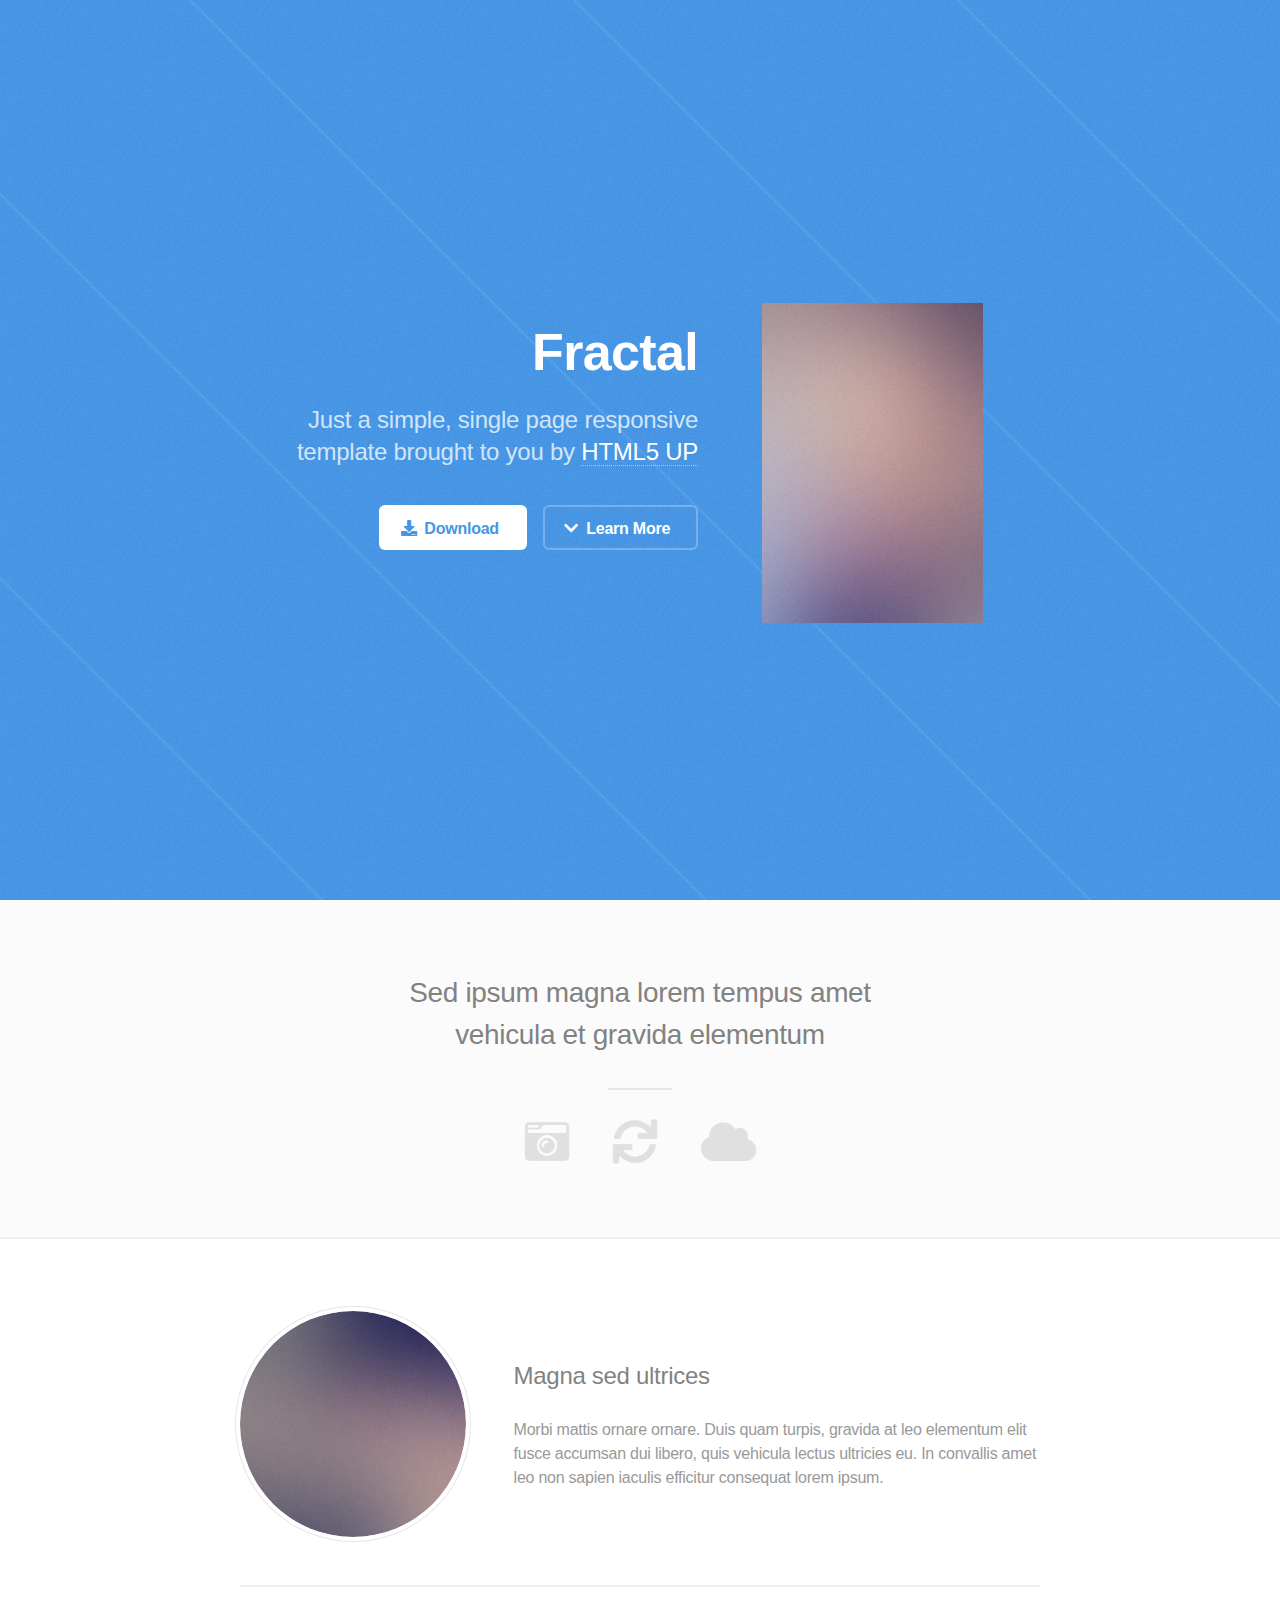
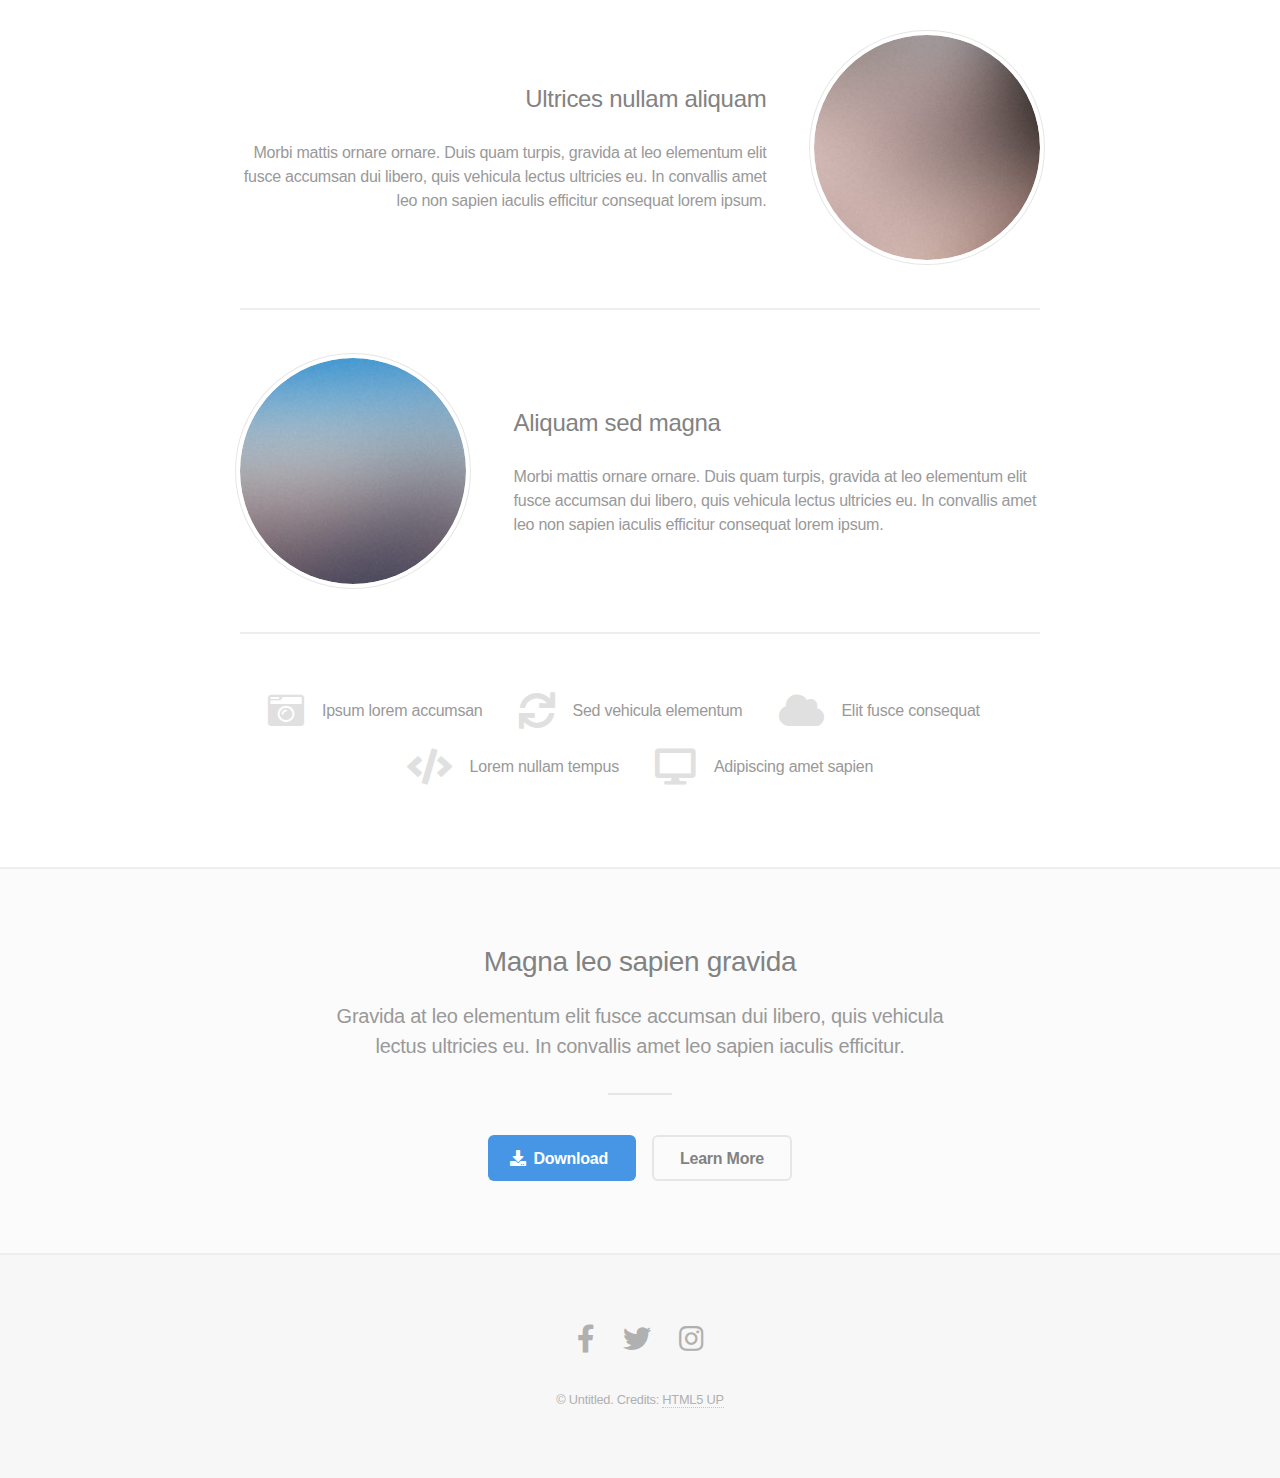
==== html5up-fractal/index.html @ bfda2965 "Add files via upload" ====
<!DOCTYPE HTML>
<!--
	Fractal by HTML5 UP
	html5up.net | @ajlkn
	Free for personal and commercial use under the CCA 3.0 license (html5up.net/license)
-->
<html>
	<head>
		<title>Elias Eichen</title>
		<meta charset="utf-8" />
		<meta name="viewport" content="width=device-width, initial-scale=1, user-scalable=no" />
		<link rel="stylesheet" href="assets/css/main.css" />
		<noscript><link rel="stylesheet" href="assets/css/noscript.css" /></noscript>
	</head>
	<body class="is-preload">

		<!-- Header -->
			<header id="header">
				<div class="content">
					<h1><a href="#">Fractal</a></h1>
					<p>Just a simple, single page responsive<br />
					template brought to you by <a href="http://html5up.net">HTML5 UP</a></p>
					<ul class="actions">
						<li><a href="#" class="button primary icon solid fa-download">Download</a></li>
						<li><a href="#one" class="button icon solid fa-chevron-down scrolly">Learn More</a></li>
					</ul>
				</div>
				<div class=""><div class="inner"><img src="images/screen.jpg" alt="My image here" /></div></div>
			</header>

		<!-- One -->
			<section id="one" class="wrapper style2 special">
				<header class="major">
					<h2>Sed ipsum magna lorem tempus amet<br />
					vehicula et gravida elementum</h2>
				</header>
				<ul class="icons major">
					<li><span class="icon solid fa-camera-retro"><span class="label">Shoot</span></span></li>
					<li><span class="icon solid fa-sync"><span class="label">Process</span></span></li>
					<li><span class="icon solid fa-cloud"><span class="label">Upload</span></span></li>
				</ul>
			</section>

		<!-- Two -->
			<section id="two" class="wrapper">
				<div class="inner alt">
					<section class="spotlight">
						<div class="image"><img src="images/pic01.jpg" alt="" /></div>
						<div class="content">
							<h3>Magna sed ultrices</h3>
							<p>Morbi mattis ornare ornare. Duis quam turpis, gravida at leo elementum elit fusce accumsan dui libero, quis vehicula lectus ultricies eu. In convallis amet leo non sapien iaculis efficitur consequat lorem ipsum.</p>
						</div>
					</section>
					<section class="spotlight">
						<div class="image"><img src="images/pic02.jpg" alt="" /></div>
						<div class="content">
							<h3>Ultrices nullam aliquam</h3>
							<p>Morbi mattis ornare ornare. Duis quam turpis, gravida at leo elementum elit fusce accumsan dui libero, quis vehicula lectus ultricies eu. In convallis amet leo non sapien iaculis efficitur consequat lorem ipsum.</p>
						</div>
					</section>
					<section class="spotlight">
						<div class="image"><img src="images/pic03.jpg" alt="" /></div>
						<div class="content">
							<h3>Aliquam sed magna</h3>
							<p>Morbi mattis ornare ornare. Duis quam turpis, gravida at leo elementum elit fusce accumsan dui libero, quis vehicula lectus ultricies eu. In convallis amet leo non sapien iaculis efficitur consequat lorem ipsum.</p>
						</div>
					</section>
					<section class="special">
						<ul class="icons labeled">
							<li><span class="icon solid fa-camera-retro"><span class="label">Ipsum lorem accumsan</span></span></li>
							<li><span class="icon solid fa-sync"><span class="label">Sed vehicula elementum</span></span></li>
							<li><span class="icon solid fa-cloud"><span class="label">Elit fusce consequat</span></span></li>
							<li><span class="icon solid fa-code"><span class="label">Lorem nullam tempus</span></span></li>
							<li><span class="icon solid fa-desktop"><span class="label">Adipiscing amet sapien</span></span></li>
						</ul>
					</section>
				</div>
			</section>

		<!-- Three -->
			<section id="three" class="wrapper style2 special">
				<header class="major">
					<h2>Magna leo sapien gravida</h2>
					<p>Gravida at leo elementum elit fusce accumsan dui libero, quis vehicula<br />
					lectus ultricies eu. In convallis amet leo sapien iaculis efficitur.</p>
				</header>
				<ul class="actions special">
					<li><a href="#" class="button primary icon solid fa-download">Download</a></li>
					<li><a href="#" class="button">Learn More</a></li>
				</ul>
			</section>

		<!-- Four -->
		<!--
			<section id="four" class="wrapper">
				<div class="inner">

					<header class="major">
						<h2>Elements</h2>
					</header>

					<section>
						<h4>Text</h4>
						<p>This is <b>bold</b> and this is <strong>strong</strong>. This is <i>italic</i> and this is <em>emphasized</em>.
						This is <sup>superscript</sup> text and this is <sub>subscript</sub> text.
						This is <u>underlined</u> and this is code: <code>for (;;) { ... }</code>. Finally, <a href="#">this is a link</a>.</p>
						<hr />
						<header>
							<h4>Heading with a Subtitle</h4>
							<p>Lorem ipsum dolor sit amet nullam id egestas urna aliquam</p>
						</header>
						<p>Nunc lacinia ante nunc ac lobortis. Interdum adipiscing gravida odio porttitor sem non mi integer non faucibus ornare mi ut ante amet placerat aliquet. Volutpat eu sed ante lacinia sapien lorem accumsan varius montes viverra nibh in adipiscing blandit tempus accumsan.</p>
						<header>
							<h5>Heading with a Subtitle</h5>
							<p>Lorem ipsum dolor sit amet nullam id egestas urna aliquam</p>
						</header>
						<p>Nunc lacinia ante nunc ac lobortis. Interdum adipiscing gravida odio porttitor sem non mi integer non faucibus ornare mi ut ante amet placerat aliquet. Volutpat eu sed ante lacinia sapien lorem accumsan varius montes viverra nibh in adipiscing blandit tempus accumsan.</p>
						<hr />
						<h2>Heading Level 2</h2>
						<h3>Heading Level 3</h3>
						<h4>Heading Level 4</h4>
						<h5>Heading Level 5</h5>
						<h6>Heading Level 6</h6>
						<hr />
						<h5>Blockquote</h5>
						<blockquote>Fringilla nisl. Donec accumsan interdum nisi, quis tincidunt felis sagittis eget tempus euismod. Vestibulum ante ipsum primis in faucibus vestibulum. Blandit adipiscing eu felis iaculis volutpat ac adipiscing accumsan faucibus. Vestibulum ante ipsum primis in faucibus lorem ipsum dolor sit amet nullam adipiscing eu felis.</blockquote>
						<h5>Preformatted</h5>
						<pre><code>i = 0;

while (!deck.isInOrder()) {
  print 'Iteration ' + i;
  deck.shuffle();
  i++;
}

print 'It took ' + i + ' iterations to sort the deck.';</code></pre>
					</section>

					<section>
						<h4>Lists</h4>
						<div class="row">
							<div class="col-6 col-12-medium">
								<h5>Unordered</h5>
								<ul>
									<li>Dolor pulvinar etiam.</li>
									<li>Sagittis adipiscing.</li>
									<li>Felis enim feugiat.</li>
								</ul>
								<h5>Alternate</h5>
								<ul class="alt">
									<li>Dolor pulvinar etiam.</li>
									<li>Sagittis adipiscing.</li>
									<li>Felis enim feugiat.</li>
								</ul>
							</div>
							<div class="col-6 col-12-medium">
								<h5>Ordered</h5>
								<ol>
									<li>Dolor pulvinar etiam.</li>
									<li>Etiam vel felis viverra.</li>
									<li>Felis enim feugiat.</li>
									<li>Dolor pulvinar etiam.</li>
									<li>Etiam vel felis lorem.</li>
									<li>Felis enim et feugiat.</li>
								</ol>
								<h5>Icons</h5>
								<ul class="icons">
									<li><a href="#" class="icon brands fa-twitter"><span class="label">Twitter</span></a></li>
									<li><a href="#" class="icon brands fa-facebook-f"><span class="label">Facebook</span></a></li>
									<li><a href="#" class="icon brands fa-instagram"><span class="label">Instagram</span></a></li>
									<li><a href="#" class="icon brands fa-github"><span class="label">Github</span></a></li>
								</ul>
							</div>
						</div>
						<h5>Actions</h5>
						<div class="row">
							<div class="col-6 col-12-medium">
								<ul class="actions">
									<li><a href="#" class="button primary">Default</a></li>
									<li><a href="#" class="button">Default</a></li>
								</ul>
								<ul class="actions small">
									<li><a href="#" class="button primary small">Small</a></li>
									<li><a href="#" class="button small">Small</a></li>
								</ul>
								<ul class="actions stacked">
									<li><a href="#" class="button primary">Default</a></li>
									<li><a href="#" class="button">Default</a></li>
								</ul>
								<ul class="actions stacked">
									<li><a href="#" class="button primary small">Small</a></li>
									<li><a href="#" class="button small">Small</a></li>
								</ul>
							</div>
							<div class="col-6 col-12-medium">
								<ul class="actions stacked">
									<li><a href="#" class="button primary fit">Default</a></li>
									<li><a href="#" class="button fit">Default</a></li>
								</ul>
								<ul class="actions stacked">
									<li><a href="#" class="button primary small fit">Small</a></li>
									<li><a href="#" class="button small fit">Small</a></li>
								</ul>
							</div>
						</div>
					</section>

					<section>
						<h4>Table</h4>
						<h5>Default</h5>
						<div class="table-wrapper">
							<table>
								<thead>
									<tr>
										<th>Name</th>
										<th>Description</th>
										<th>Price</th>
									</tr>
								</thead>
								<tbody>
									<tr>
										<td>Item One</td>
										<td>Ante turpis integer aliquet porttitor.</td>
										<td>29.99</td>
									</tr>
									<tr>
										<td>Item Two</td>
										<td>Vis ac commodo adipiscing arcu aliquet.</td>
										<td>19.99</td>
									</tr>
									<tr>
										<td>Item Three</td>
										<td> Morbi faucibus arcu accumsan lorem.</td>
										<td>29.99</td>
									</tr>
									<tr>
										<td>Item Four</td>
										<td>Vitae integer tempus condimentum.</td>
										<td>19.99</td>
									</tr>
									<tr>
										<td>Item Five</td>
										<td>Ante turpis integer aliquet porttitor.</td>
										<td>29.99</td>
									</tr>
								</tbody>
								<tfoot>
									<tr>
										<td colspan="2"></td>
										<td>100.00</td>
									</tr>
								</tfoot>
							</table>
						</div>

						<h5>Alternate</h5>
						<div class="table-wrapper">
							<table class="alt">
								<thead>
									<tr>
										<th>Name</th>
										<th>Description</th>
										<th>Price</th>
									</tr>
								</thead>
								<tbody>
									<tr>
										<td>Item One</td>
										<td>Ante turpis integer aliquet porttitor.</td>
										<td>29.99</td>
									</tr>
									<tr>
										<td>Item Two</td>
										<td>Vis ac commodo adipiscing arcu aliquet.</td>
										<td>19.99</td>
									</tr>
									<tr>
										<td>Item Three</td>
										<td> Morbi faucibus arcu accumsan lorem.</td>
										<td>29.99</td>
									</tr>
									<tr>
										<td>Item Four</td>
										<td>Vitae integer tempus condimentum.</td>
										<td>19.99</td>
									</tr>
									<tr>
										<td>Item Five</td>
										<td>Ante turpis integer aliquet porttitor.</td>
										<td>29.99</td>
									</tr>
								</tbody>
								<tfoot>
									<tr>
										<td colspan="2"></td>
										<td>100.00</td>
									</tr>
								</tfoot>
							</table>
						</div>
					</section>

					<section>
						<h4>Buttons</h4>
						<ul class="actions">
							<li><a href="#" class="button primary">Primary</a></li>
							<li><a href="#" class="button">Default</a></li>
						</ul>
						<ul class="actions">
							<li><a href="#" class="button large">Large</a></li>
							<li><a href="#" class="button">Default</a></li>
							<li><a href="#" class="button small">Small</a></li>
						</ul>
						<ul class="actions fit">
							<li><a href="#" class="button fit">Fit</a></li>
							<li><a href="#" class="button primary fit">Fit</a></li>
							<li><a href="#" class="button fit">Fit</a></li>
						</ul>
						<ul class="actions fit small">
							<li><a href="#" class="button primary fit small">Fit + Small</a></li>
							<li><a href="#" class="button fit small">Fit + Small</a></li>
							<li><a href="#" class="button primary fit small">Fit + Small</a></li>
						</ul>
						<ul class="actions">
							<li><a href="#" class="button primary icon solid fa-download">Icon</a></li>
							<li><a href="#" class="button icon solid fa-download">Icon</a></li>
						</ul>
						<ul class="actions">
							<li><span class="button primary disabled">Disabled</span></li>
							<li><span class="button disabled">Disabled</span></li>
						</ul>
					</section>

					<section>
						<h4>Form</h4>
						<form method="post" action="#">
							<div class="row gtr-uniform">
								<div class="col-6 col-12-xsmall">
									<input type="text" name="demo-name" id="demo-name" value="" placeholder="Name" />
								</div>
								<div class="col-6 col-12-xsmall">
									<input type="email" name="demo-email" id="demo-email" value="" placeholder="Email" />
								</div>
								<div class="col-12">
									<select name="demo-category" id="demo-category">
										<option value="">- Category -</option>
										<option value="1">Manufacturing</option>
										<option value="1">Shipping</option>
										<option value="1">Administration</option>
										<option value="1">Human Resources</option>
									</select>
								</div>
								<div class="col-4 col-12-small">
									<input type="radio" id="demo-priority-low" name="demo-priority" checked>
									<label for="demo-priority-low">Low</label>
								</div>
								<div class="col-4 col-12-small">
									<input type="radio" id="demo-priority-normal" name="demo-priority">
									<label for="demo-priority-normal">Normal</label>
								</div>
								<div class="col-4 col-12-small">
									<input type="radio" id="demo-priority-high" name="demo-priority">
									<label for="demo-priority-high">High</label>
								</div>
								<div class="col-6 col-12-small">
									<input type="checkbox" id="demo-copy" name="demo-copy">
									<label for="demo-copy">Email me a copy</label>
								</div>
								<div class="col-6 col-12-small">
									<input type="checkbox" id="demo-human" name="demo-human" checked>
									<label for="demo-human">Not a robot</label>
								</div>
								<div class="col-12">
									<textarea name="demo-message" id="demo-message" placeholder="Enter your message" rows="6"></textarea>
								</div>
								<div class="col-12">
									<ul class="actions">
										<li><input type="submit" value="Send Message" class="primary" /></li>
										<li><input type="reset" value="Reset" /></li>
									</ul>
								</div>
							</div>
						</form>
					</section>

					<section>
						<h4>Image</h4>
						<h5>Fit</h5>
						<div class="box alt">
							<div class="row gtr-uniform">
								<div class="col-12"><span class="image fit"><img src="images/pic04.jpg" alt="" /></span></div>
								<div class="col-4"><span class="image fit"><img src="images/pic01.jpg" alt="" /></span></div>
								<div class="col-4"><span class="image fit"><img src="images/pic02.jpg" alt="" /></span></div>
								<div class="col-4"><span class="image fit"><img src="images/pic03.jpg" alt="" /></span></div>
								<div class="col-4"><span class="image fit"><img src="images/pic02.jpg" alt="" /></span></div>
								<div class="col-4"><span class="image fit"><img src="images/pic03.jpg" alt="" /></span></div>
								<div class="col-4"><span class="image fit"><img src="images/pic01.jpg" alt="" /></span></div>
								<div class="col-4"><span class="image fit"><img src="images/pic03.jpg" alt="" /></span></div>
								<div class="col-4"><span class="image fit"><img src="images/pic01.jpg" alt="" /></span></div>
								<div class="col-4"><span class="image fit"><img src="images/pic02.jpg" alt="" /></span></div>
							</div>
						</div>
						<h5>Left &amp; Right</h5>
						<p><span class="image left"><img src="images/pic05.jpg" alt="" /></span>Fringilla nisl. Donec accumsan interdum nisi, quis tincidunt felis sagittis eget. tempus euismod. Vestibulum ante ipsum primis in faucibus vestibulum. Blandit adipiscing eu felis iaculis volutpat ac adipiscing accumsan eu faucibus. Integer ac pellentesque praesent tincidunt felis sagittis eget. tempus euismod. Vestibulum ante ipsum primis in faucibus vestibulum. Blandit adipiscing eu felis iaculis volutpat ac adipiscing accumsan eu faucibus. Integer ac pellentesque praesent. Donec accumsan interdum nisi, quis tincidunt felis sagittis eget. tempus euismod. Vestibulum ante ipsum primis in faucibus vestibulum. Blandit adipiscing eu felis iaculis volutpat ac adipiscing accumsan eu faucibus. Integer ac pellentesque praesent tincidunt felis sagittis eget. tempus euismod. Vestibulum ante ipsum primis in faucibus vestibulum. Blandit adipiscing eu felis iaculis volutpat ac adipiscing accumsan eu faucibus. Integer ac pellentesque praesent. Blandit adipiscing eu felis iaculis volutpat ac adipiscing accumsan eu faucibus. Integer ac pellentesque praesent tincidunt felis sagittis eget. tempus euismod. Vestibulum ante ipsum primis in faucibus vestibulum. Blandit adipiscing eu felis iaculis volutpat ac adipiscing accumsan eu faucibus. Integer ac pellentesque praesent.</p>
						<p><span class="image right"><img src="images/pic05.jpg" alt="" /></span>Fringilla nisl. Donec accumsan interdum nisi, quis tincidunt felis sagittis eget. tempus euismod. Vestibulum ante ipsum primis in faucibus vestibulum. Blandit adipiscing eu felis iaculis volutpat ac adipiscing accumsan eu faucibus. Integer ac pellentesque praesent tincidunt felis sagittis eget. tempus euismod. Vestibulum ante ipsum primis in faucibus vestibulum. Blandit adipiscing eu felis iaculis volutpat ac adipiscing accumsan eu faucibus. Integer ac pellentesque praesent. Donec accumsan interdum nisi, quis tincidunt felis sagittis eget. tempus euismod. Vestibulum ante ipsum primis in faucibus vestibulum. Blandit adipiscing eu felis iaculis volutpat ac adipiscing accumsan eu faucibus. Integer ac pellentesque praesent tincidunt felis sagittis eget. tempus euismod. Vestibulum ante ipsum primis in faucibus vestibulum. Blandit adipiscing eu felis iaculis volutpat ac adipiscing accumsan eu faucibus. Integer ac pellentesque praesent. Blandit adipiscing eu felis iaculis volutpat ac adipiscing accumsan eu faucibus. Integer ac pellentesque praesent tincidunt felis sagittis eget. tempus euismod. Vestibulum ante ipsum primis in faucibus vestibulum. Blandit adipiscing eu felis iaculis volutpat ac adipiscing accumsan eu faucibus. Integer ac pellentesque praesent.</p>
					</section>

				</div>
			</section>
		-->

		<!-- Footer -->
			<footer id="footer">
				<ul class="icons">
					<li><a href="#" class="icon brands fa-facebook-f"><span class="label">Facebook</span></a></li>
					<li><a href="#" class="icon brands fa-twitter"><span class="label">Twitter</span></a></li>
					<li><a href="#" class="icon brands fa-instagram"><span class="label">Instagram</span></a></li>
				</ul>
				<p class="copyright">&copy; Untitled. Credits: <a href="http://html5up.net">HTML5 UP</a></p>
			</footer>

		<!-- Scripts -->
			<script src="assets/js/jquery.min.js"></script>
			<script src="assets/js/jquery.scrolly.min.js"></script>
			<script src="assets/js/browser.min.js"></script>
			<script src="assets/js/breakpoints.min.js"></script>
			<script src="assets/js/util.js"></script>
			<script src="assets/js/main.js"></script>

	</body>
</html>
---- html5up-fractal/assets/css/main.css ----
@import url(fontawesome-all.min.css);

/*
	Fractal by HTML5 UP
	html5up.net | @ajlkn
	Free for personal and commercial use under the CCA 3.0 license (html5up.net/license)
*/

html, body, div, span, applet, object,
iframe, h1, h2, h3, h4, h5, h6, p, blockquote,
pre, a, abbr, acronym, address, big, cite,
code, del, dfn, em, img, ins, kbd, q, s, samp,
small, strike, strong, sub, sup, tt, var, b,
u, i, center, dl, dt, dd, ol, ul, li, fieldset,
form, label, legend, table, caption, tbody,
tfoot, thead, tr, th, td, article, aside,
canvas, details, embed, figure, figcaption,
footer, header, hgroup, menu, nav, output, ruby,
section, summary, time, mark, audio, video {
	margin: 0;
	padding: 0;
	border: 0;
	font-size: 100%;
	font: inherit;
	vertical-align: baseline;}

article, aside, details, figcaption, figure,
footer, header, hgroup, menu, nav, section {
	display: block;}

body {
	line-height: 1;
}

ol, ul {
	list-style: none;
}

blockquote, q {
	quotes: none;
}

	blockquote:before, blockquote:after, q:before, q:after {
		content: '';
		content: none;
	}

table {
	border-collapse: collapse;
	border-spacing: 0;
}

body {
	-webkit-text-size-adjust: none;
}

mark {
	background-color: transparent;
	color: inherit;
}

input::-moz-focus-inner {
	border: 0;
	padding: 0;
}

input, select, textarea {
	-moz-appearance: none;
	-webkit-appearance: none;
	-ms-appearance: none;
	appearance: none;
}

/* Basic */

	@-ms-viewport {
		width: device-width;
	}

	body {
		-ms-overflow-style: scrollbar;
	}

	@media screen and (max-width: 360px) {

		html, body {
			min-width: 320px;
		}

	}

	html {
		box-sizing: border-box;
	}

	*, *:before, *:after {
		box-sizing: inherit;
	}

	body {
		background: #ffffff;
	}

		body.is-preload *, body.is-preload *:before, body.is-preload *:after {
			-moz-animation: none !important;
			-webkit-animation: none !important;
			-ms-animation: none !important;
			animation: none !important;
			-moz-transition: none !important;
			-webkit-transition: none !important;
			-ms-transition: none !important;
			transition: none !important;
		}

/* Type */

	body {
		color: #999999;
	}

	html, input, select, textarea {
		font-size: 16pt;
	}

		@media screen and (max-width: 1680px) {

			html, input, select, textarea {
				font-size: 13pt;
			}

		}

		@media screen and (max-width: 1280px) {

			html, input, select, textarea {
				font-size: 12pt;
			}

		}

		@media screen and (max-width: 360px) {

			html, input, select, textarea {
				font-size: 11pt;
			}

		}

	body, input, select, textarea {
		font-family: Arial, Helvetica, sans-serif;
		font-weight: normal;
		line-height: 1.5em;
		letter-spacing: -0.015em;
	}

	a {
		-moz-transition: color 0.2s ease-in-out, border-bottom-color 0.2s ease-in-out;
		-webkit-transition: color 0.2s ease-in-out, border-bottom-color 0.2s ease-in-out;
		-ms-transition: color 0.2s ease-in-out, border-bottom-color 0.2s ease-in-out;
		transition: color 0.2s ease-in-out, border-bottom-color 0.2s ease-in-out;
		text-decoration: none;
		border-bottom: dotted 1px;
	}

		a:hover {
			border-bottom-color: transparent !important;
		}

	strong, b {
		font-weight: bold;
	}

	em, i {
		font-style: italic;
	}

	p {
		margin: 0 0 2em 0;
	}

	h1, h2, h3, h4, h5, h6 {
		font-weight: normal;
		line-height: 1em;
		margin: 0 0 1em 0;
		letter-spacing: -0.0125em;
	}

		h1 a, h2 a, h3 a, h4 a, h5 a, h6 a {
			color: inherit;
			text-decoration: none;
			border-bottom: none;
		}

		@media screen and (max-width: 980px) {

			h1 br, h2 br, h3 br, h4 br, h5 br, h6 br {
				display: none;
			}

		}

	h2 {
		font-size: 1.75em;
		line-height: 1.5em;
	}

	h3 {
		font-size: 1.5em;
		line-height: 1.5em;
	}

	h4 {
		font-size: 1.1em;
		line-height: 1.5em;
	}

	h5 {
		font-size: 0.9em;
		line-height: 1.5em;
	}

	h6 {
		font-size: 0.7em;
		line-height: 1.5em;
	}

	@media screen and (max-width: 736px) {

		h2 {
			font-size: 1.25em;
		}

		h3 {
			font-size: 1.2em;
		}

		h4 {
			font-size: 1em;
		}

	}

	sub {
		font-size: 0.8em;
		position: relative;
		top: 0.5em;
	}

	sup {
		font-size: 0.8em;
		position: relative;
		top: -0.5em;
	}

	blockquote {
		border-left-style: solid;
		border-left-width: 4px;
		font-style: italic;
		margin: 0 0 2em 0;
		padding: 0.5em 0 0.5em 2em;
	}

	code {
		border-radius: 6px;
		border-style: solid;
		border-width: 1px;
		font-family: "Courier New", monospace;
		font-size: 0.9em;
		margin: 0 0.25em;
		padding: 0.25em 0.65em;
	}

	pre {
		-webkit-overflow-scrolling: touch;
		font-family: "Courier New", monospace;
		font-size: 0.9em;
		margin: 0 0 2em 0;
	}

		pre code {
			display: block;
			line-height: 1.75em;
			padding: 1em 1.5em;
			overflow-x: auto;
		}

	hr {
		border: 0;
		border-bottom-style: solid;
		border-bottom-width: 1px;
		margin: 2em 0;
	}

		hr.major {
			margin: 3em 0;
		}

	.align-left {
		text-align: left;
	}

	.align-center {
		text-align: center;
	}

	.align-right {
		text-align: right;
	}

	input, select, textarea {
		color: #999999;
	}

	a {
		color: inherit;
		border-bottom-color: #d6d6d6;
	}

		a:hover {
			color: #4696e5;
		}

	strong, b {
		color: #828282;
	}

	h1, h2, h3, h4, h5, h6 {
		color: #828282;
	}

	blockquote {
		border-left-color: #e6e6e6;
	}

	code {
		background: rgba(144, 144, 144, 0.075);
		border-color: #e6e6e6;
	}

	hr {
		border-bottom-color: #e6e6e6;
	}

/* Row */

	.row {
		display: flex;
		flex-wrap: wrap;
		box-sizing: border-box;
		align-items: stretch;
	}

		.row > * {
			box-sizing: border-box;
		}

		.row.gtr-uniform > * > :last-child {
			margin-bottom: 0;
		}

		.row.aln-left {
			justify-content: flex-start;
		}

		.row.aln-center {
			justify-content: center;
		}

		.row.aln-right {
			justify-content: flex-end;
		}

		.row.aln-top {
			align-items: flex-start;
		}

		.row.aln-middle {
			align-items: center;
		}

		.row.aln-bottom {
			align-items: flex-end;
		}

		.row > .imp {
			order: -1;
		}

		.row > .col-1 {
			width: 8.33333%;
		}

		.row > .off-1 {
			margin-left: 8.33333%;
		}

		.row > .col-2 {
			width: 16.66667%;
		}

		.row > .off-2 {
			margin-left: 16.66667%;
		}

		.row > .col-3 {
			width: 25%;
		}

		.row > .off-3 {
			margin-left: 25%;
		}

		.row > .col-4 {
			width: 33.33333%;
		}

		.row > .off-4 {
			margin-left: 33.33333%;
		}

		.row > .col-5 {
			width: 41.66667%;
		}

		.row > .off-5 {
			margin-left: 41.66667%;
		}

		.row > .col-6 {
			width: 50%;
		}

		.row > .off-6 {
			margin-left: 50%;
		}

		.row > .col-7 {
			width: 58.33333%;
		}

		.row > .off-7 {
			margin-left: 58.33333%;
		}

		.row > .col-8 {
			width: 66.66667%;
		}

		.row > .off-8 {
			margin-left: 66.66667%;
		}

		.row > .col-9 {
			width: 75%;
		}

		.row > .off-9 {
			margin-left: 75%;
		}

		.row > .col-10 {
			width: 83.33333%;
		}

		.row > .off-10 {
			margin-left: 83.33333%;
		}

		.row > .col-11 {
			width: 91.66667%;
		}

		.row > .off-11 {
			margin-left: 91.66667%;
		}

		.row > .col-12 {
			width: 100%;
		}

		.row > .off-12 {
			margin-left: 100%;
		}

		.row.gtr-0 {
			margin-top: 0;
			margin-left: 0em;
		}

			.row.gtr-0 > * {
				padding: 0 0 0 0em;
			}

			.row.gtr-0.gtr-uniform {
				margin-top: 0em;
			}

				.row.gtr-0.gtr-uniform > * {
					padding-top: 0em;
				}

		.row.gtr-25 {
			margin-top: 0;
			margin-left: -0.375em;
		}

			.row.gtr-25 > * {
				padding: 0 0 0 0.375em;
			}

			.row.gtr-25.gtr-uniform {
				margin-top: -0.375em;
			}

				.row.gtr-25.gtr-uniform > * {
					padding-top: 0.375em;
				}

		.row.gtr-50 {
			margin-top: 0;
			margin-left: -0.75em;
		}

			.row.gtr-50 > * {
				padding: 0 0 0 0.75em;
			}

			.row.gtr-50.gtr-uniform {
				margin-top: -0.75em;
			}

				.row.gtr-50.gtr-uniform > * {
					padding-top: 0.75em;
				}

		.row {
			margin-top: 0;
			margin-left: -1.5em;
		}

			.row > * {
				padding: 0 0 0 1.5em;
			}

			.row.gtr-uniform {
				margin-top: -1.5em;
			}

				.row.gtr-uniform > * {
					padding-top: 1.5em;
				}

		.row.gtr-150 {
			margin-top: 0;
			margin-left: -2.25em;
		}

			.row.gtr-150 > * {
				padding: 0 0 0 2.25em;
			}

			.row.gtr-150.gtr-uniform {
				margin-top: -2.25em;
			}

				.row.gtr-150.gtr-uniform > * {
					padding-top: 2.25em;
				}

		.row.gtr-200 {
			margin-top: 0;
			margin-left: -3em;
		}

			.row.gtr-200 > * {
				padding: 0 0 0 3em;
			}

			.row.gtr-200.gtr-uniform {
				margin-top: -3em;
			}

				.row.gtr-200.gtr-uniform > * {
					padding-top: 3em;
				}

		@media screen and (max-width: 1680px) {

			.row {
				display: flex;
				flex-wrap: wrap;
				box-sizing: border-box;
				align-items: stretch;
			}

				.row > * {
					box-sizing: border-box;
				}

				.row.gtr-uniform > * > :last-child {
					margin-bottom: 0;
				}

				.row.aln-left {
					justify-content: flex-start;
				}

				.row.aln-center {
					justify-content: center;
				}

				.row.aln-right {
					justify-content: flex-end;
				}

				.row.aln-top {
					align-items: flex-start;
				}

				.row.aln-middle {
					align-items: center;
				}

				.row.aln-bottom {
					align-items: flex-end;
				}

				.row > .imp-xlarge {
					order: -1;
				}

				.row > .col-1-xlarge {
					width: 8.33333%;
				}

				.row > .off-1-xlarge {
					margin-left: 8.33333%;
				}

				.row > .col-2-xlarge {
					width: 16.66667%;
				}

				.row > .off-2-xlarge {
					margin-left: 16.66667%;
				}

				.row > .col-3-xlarge {
					width: 25%;
				}

				.row > .off-3-xlarge {
					margin-left: 25%;
				}

				.row > .col-4-xlarge {
					width: 33.33333%;
				}

				.row > .off-4-xlarge {
					margin-left: 33.33333%;
				}

				.row > .col-5-xlarge {
					width: 41.66667%;
				}

				.row > .off-5-xlarge {
					margin-left: 41.66667%;
				}

				.row > .col-6-xlarge {
					width: 50%;
				}

				.row > .off-6-xlarge {
					margin-left: 50%;
				}

				.row > .col-7-xlarge {
					width: 58.33333%;
				}

				.row > .off-7-xlarge {
					margin-left: 58.33333%;
				}

				.row > .col-8-xlarge {
					width: 66.66667%;
				}

				.row > .off-8-xlarge {
					margin-left: 66.66667%;
				}

				.row > .col-9-xlarge {
					width: 75%;
				}

				.row > .off-9-xlarge {
					margin-left: 75%;
				}

				.row > .col-10-xlarge {
					width: 83.33333%;
				}

				.row > .off-10-xlarge {
					margin-left: 83.33333%;
				}

				.row > .col-11-xlarge {
					width: 91.66667%;
				}

				.row > .off-11-xlarge {
					margin-left: 91.66667%;
				}

				.row > .col-12-xlarge {
					width: 100%;
				}

				.row > .off-12-xlarge {
					margin-left: 100%;
				}

				.row.gtr-0 {
					margin-top: 0;
					margin-left: 0em;
				}

					.row.gtr-0 > * {
						padding: 0 0 0 0em;
					}

					.row.gtr-0.gtr-uniform {
						margin-top: 0em;
					}

						.row.gtr-0.gtr-uniform > * {
							padding-top: 0em;
						}

				.row.gtr-25 {
					margin-top: 0;
					margin-left: -0.375em;
				}

					.row.gtr-25 > * {
						padding: 0 0 0 0.375em;
					}

					.row.gtr-25.gtr-uniform {
						margin-top: -0.375em;
					}

						.row.gtr-25.gtr-uniform > * {
							padding-top: 0.375em;
						}

				.row.gtr-50 {
					margin-top: 0;
					margin-left: -0.75em;
				}

					.row.gtr-50 > * {
						padding: 0 0 0 0.75em;
					}

					.row.gtr-50.gtr-uniform {
						margin-top: -0.75em;
					}

						.row.gtr-50.gtr-uniform > * {
							padding-top: 0.75em;
						}

				.row {
					margin-top: 0;
					margin-left: -1.5em;
				}

					.row > * {
						padding: 0 0 0 1.5em;
					}

					.row.gtr-uniform {
						margin-top: -1.5em;
					}

						.row.gtr-uniform > * {
							padding-top: 1.5em;
						}

				.row.gtr-150 {
					margin-top: 0;
					margin-left: -2.25em;
				}

					.row.gtr-150 > * {
						padding: 0 0 0 2.25em;
					}

					.row.gtr-150.gtr-uniform {
						margin-top: -2.25em;
					}

						.row.gtr-150.gtr-uniform > * {
							padding-top: 2.25em;
						}

				.row.gtr-200 {
					margin-top: 0;
					margin-left: -3em;
				}

					.row.gtr-200 > * {
						padding: 0 0 0 3em;
					}

					.row.gtr-200.gtr-uniform {
						margin-top: -3em;
					}

						.row.gtr-200.gtr-uniform > * {
							padding-top: 3em;
						}

		}

		@media screen and (max-width: 1280px) {

			.row {
				display: flex;
				flex-wrap: wrap;
				box-sizing: border-box;
				align-items: stretch;
			}

				.row > * {
					box-sizing: border-box;
				}

				.row.gtr-uniform > * > :last-child {
					margin-bottom: 0;
				}

				.row.aln-left {
					justify-content: flex-start;
				}

				.row.aln-center {
					justify-content: center;
				}

				.row.aln-right {
					justify-content: flex-end;
				}

				.row.aln-top {
					align-items: flex-start;
				}

				.row.aln-middle {
					align-items: center;
				}

				.row.aln-bottom {
					align-items: flex-end;
				}

				.row > .imp-large {
					order: -1;
				}

				.row > .col-1-large {
					width: 8.33333%;
				}

				.row > .off-1-large {
					margin-left: 8.33333%;
				}

				.row > .col-2-large {
					width: 16.66667%;
				}

				.row > .off-2-large {
					margin-left: 16.66667%;
				}

				.row > .col-3-large {
					width: 25%;
				}

				.row > .off-3-large {
					margin-left: 25%;
				}

				.row > .col-4-large {
					width: 33.33333%;
				}

				.row > .off-4-large {
					margin-left: 33.33333%;
				}

				.row > .col-5-large {
					width: 41.66667%;
				}

				.row > .off-5-large {
					margin-left: 41.66667%;
				}

				.row > .col-6-large {
					width: 50%;
				}

				.row > .off-6-large {
					margin-left: 50%;
				}

				.row > .col-7-large {
					width: 58.33333%;
				}

				.row > .off-7-large {
					margin-left: 58.33333%;
				}

				.row > .col-8-large {
					width: 66.66667%;
				}

				.row > .off-8-large {
					margin-left: 66.66667%;
				}

				.row > .col-9-large {
					width: 75%;
				}

				.row > .off-9-large {
					margin-left: 75%;
				}

				.row > .col-10-large {
					width: 83.33333%;
				}

				.row > .off-10-large {
					margin-left: 83.33333%;
				}

				.row > .col-11-large {
					width: 91.66667%;
				}

				.row > .off-11-large {
					margin-left: 91.66667%;
				}

				.row > .col-12-large {
					width: 100%;
				}

				.row > .off-12-large {
					margin-left: 100%;
				}

				.row.gtr-0 {
					margin-top: 0;
					margin-left: 0em;
				}

					.row.gtr-0 > * {
						padding: 0 0 0 0em;
					}

					.row.gtr-0.gtr-uniform {
						margin-top: 0em;
					}

						.row.gtr-0.gtr-uniform > * {
							padding-top: 0em;
						}

				.row.gtr-25 {
					margin-top: 0;
					margin-left: -0.375em;
				}

					.row.gtr-25 > * {
						padding: 0 0 0 0.375em;
					}

					.row.gtr-25.gtr-uniform {
						margin-top: -0.375em;
					}

						.row.gtr-25.gtr-uniform > * {
							padding-top: 0.375em;
						}

				.row.gtr-50 {
					margin-top: 0;
					margin-left: -0.75em;
				}

					.row.gtr-50 > * {
						padding: 0 0 0 0.75em;
					}

					.row.gtr-50.gtr-uniform {
						margin-top: -0.75em;
					}

						.row.gtr-50.gtr-uniform > * {
							padding-top: 0.75em;
						}

				.row {
					margin-top: 0;
					margin-left: -1.5em;
				}

					.row > * {
						padding: 0 0 0 1.5em;
					}

					.row.gtr-uniform {
						margin-top: -1.5em;
					}

						.row.gtr-uniform > * {
							padding-top: 1.5em;
						}

				.row.gtr-150 {
					margin-top: 0;
					margin-left: -2.25em;
				}

					.row.gtr-150 > * {
						padding: 0 0 0 2.25em;
					}

					.row.gtr-150.gtr-uniform {
						margin-top: -2.25em;
					}

						.row.gtr-150.gtr-uniform > * {
							padding-top: 2.25em;
						}

				.row.gtr-200 {
					margin-top: 0;
					margin-left: -3em;
				}

					.row.gtr-200 > * {
						padding: 0 0 0 3em;
					}

					.row.gtr-200.gtr-uniform {
						margin-top: -3em;
					}

						.row.gtr-200.gtr-uniform > * {
							padding-top: 3em;
						}

		}

		@media screen and (max-width: 980px) {

			.row {
				display: flex;
				flex-wrap: wrap;
				box-sizing: border-box;
				align-items: stretch;
			}

				.row > * {
					box-sizing: border-box;
				}

				.row.gtr-uniform > * > :last-child {
					margin-bottom: 0;
				}

				.row.aln-left {
					justify-content: flex-start;
				}

				.row.aln-center {
					justify-content: center;
				}

				.row.aln-right {
					justify-content: flex-end;
				}

				.row.aln-top {
					align-items: flex-start;
				}

				.row.aln-middle {
					align-items: center;
				}

				.row.aln-bottom {
					align-items: flex-end;
				}

				.row > .imp-medium {
					order: -1;
				}

				.row > .col-1-medium {
					width: 8.33333%;
				}

				.row > .off-1-medium {
					margin-left: 8.33333%;
				}

				.row > .col-2-medium {
					width: 16.66667%;
				}

				.row > .off-2-medium {
					margin-left: 16.66667%;
				}

				.row > .col-3-medium {
					width: 25%;
				}

				.row > .off-3-medium {
					margin-left: 25%;
				}

				.row > .col-4-medium {
					width: 33.33333%;
				}

				.row > .off-4-medium {
					margin-left: 33.33333%;
				}

				.row > .col-5-medium {
					width: 41.66667%;
				}

				.row > .off-5-medium {
					margin-left: 41.66667%;
				}

				.row > .col-6-medium {
					width: 50%;
				}

				.row > .off-6-medium {
					margin-left: 50%;
				}

				.row > .col-7-medium {
					width: 58.33333%;
				}

				.row > .off-7-medium {
					margin-left: 58.33333%;
				}

				.row > .col-8-medium {
					width: 66.66667%;
				}

				.row > .off-8-medium {
					margin-left: 66.66667%;
				}

				.row > .col-9-medium {
					width: 75%;
				}

				.row > .off-9-medium {
					margin-left: 75%;
				}

				.row > .col-10-medium {
					width: 83.33333%;
				}

				.row > .off-10-medium {
					margin-left: 83.33333%;
				}

				.row > .col-11-medium {
					width: 91.66667%;
				}

				.row > .off-11-medium {
					margin-left: 91.66667%;
				}

				.row > .col-12-medium {
					width: 100%;
				}

				.row > .off-12-medium {
					margin-left: 100%;
				}

				.row.gtr-0 {
					margin-top: 0;
					margin-left: 0em;
				}

					.row.gtr-0 > * {
						padding: 0 0 0 0em;
					}

					.row.gtr-0.gtr-uniform {
						margin-top: 0em;
					}

						.row.gtr-0.gtr-uniform > * {
							padding-top: 0em;
						}

				.row.gtr-25 {
					margin-top: 0;
					margin-left: -0.375em;
				}

					.row.gtr-25 > * {
						padding: 0 0 0 0.375em;
					}

					.row.gtr-25.gtr-uniform {
						margin-top: -0.375em;
					}

						.row.gtr-25.gtr-uniform > * {
							padding-top: 0.375em;
						}

				.row.gtr-50 {
					margin-top: 0;
					margin-left: -0.75em;
				}

					.row.gtr-50 > * {
						padding: 0 0 0 0.75em;
					}

					.row.gtr-50.gtr-uniform {
						margin-top: -0.75em;
					}

						.row.gtr-50.gtr-uniform > * {
							padding-top: 0.75em;
						}

				.row {
					margin-top: 0;
					margin-left: -1.5em;
				}

					.row > * {
						padding: 0 0 0 1.5em;
					}

					.row.gtr-uniform {
						margin-top: -1.5em;
					}

						.row.gtr-uniform > * {
							padding-top: 1.5em;
						}

				.row.gtr-150 {
					margin-top: 0;
					margin-left: -2.25em;
				}

					.row.gtr-150 > * {
						padding: 0 0 0 2.25em;
					}

					.row.gtr-150.gtr-uniform {
						margin-top: -2.25em;
					}

						.row.gtr-150.gtr-uniform > * {
							padding-top: 2.25em;
						}

				.row.gtr-200 {
					margin-top: 0;
					margin-left: -3em;
				}

					.row.gtr-200 > * {
						padding: 0 0 0 3em;
					}

					.row.gtr-200.gtr-uniform {
						margin-top: -3em;
					}

						.row.gtr-200.gtr-uniform > * {
							padding-top: 3em;
						}

		}

		@media screen and (max-width: 736px) {

			.row {
				display: flex;
				flex-wrap: wrap;
				box-sizing: border-box;
				align-items: stretch;
			}

				.row > * {
					box-sizing: border-box;
				}

				.row.gtr-uniform > * > :last-child {
					margin-bottom: 0;
				}

				.row.aln-left {
					justify-content: flex-start;
				}

				.row.aln-center {
					justify-content: center;
				}

				.row.aln-right {
					justify-content: flex-end;
				}

				.row.aln-top {
					align-items: flex-start;
				}

				.row.aln-middle {
					align-items: center;
				}

				.row.aln-bottom {
					align-items: flex-end;
				}

				.row > .imp-small {
					order: -1;
				}

				.row > .col-1-small {
					width: 8.33333%;
				}

				.row > .off-1-small {
					margin-left: 8.33333%;
				}

				.row > .col-2-small {
					width: 16.66667%;
				}

				.row > .off-2-small {
					margin-left: 16.66667%;
				}

				.row > .col-3-small {
					width: 25%;
				}

				.row > .off-3-small {
					margin-left: 25%;
				}

				.row > .col-4-small {
					width: 33.33333%;
				}

				.row > .off-4-small {
					margin-left: 33.33333%;
				}

				.row > .col-5-small {
					width: 41.66667%;
				}

				.row > .off-5-small {
					margin-left: 41.66667%;
				}

				.row > .col-6-small {
					width: 50%;
				}

				.row > .off-6-small {
					margin-left: 50%;
				}

				.row > .col-7-small {
					width: 58.33333%;
				}

				.row > .off-7-small {
					margin-left: 58.33333%;
				}

				.row > .col-8-small {
					width: 66.66667%;
				}

				.row > .off-8-small {
					margin-left: 66.66667%;
				}

				.row > .col-9-small {
					width: 75%;
				}

				.row > .off-9-small {
					margin-left: 75%;
				}

				.row > .col-10-small {
					width: 83.33333%;
				}

				.row > .off-10-small {
					margin-left: 83.33333%;
				}

				.row > .col-11-small {
					width: 91.66667%;
				}

				.row > .off-11-small {
					margin-left: 91.66667%;
				}

				.row > .col-12-small {
					width: 100%;
				}

				.row > .off-12-small {
					margin-left: 100%;
				}

				.row.gtr-0 {
					margin-top: 0;
					margin-left: 0em;
				}

					.row.gtr-0 > * {
						padding: 0 0 0 0em;
					}

					.row.gtr-0.gtr-uniform {
						margin-top: 0em;
					}

						.row.gtr-0.gtr-uniform > * {
							padding-top: 0em;
						}

				.row.gtr-25 {
					margin-top: 0;
					margin-left: -0.375em;
				}

					.row.gtr-25 > * {
						padding: 0 0 0 0.375em;
					}

					.row.gtr-25.gtr-uniform {
						margin-top: -0.375em;
					}

						.row.gtr-25.gtr-uniform > * {
							padding-top: 0.375em;
						}

				.row.gtr-50 {
					margin-top: 0;
					margin-left: -0.75em;
				}

					.row.gtr-50 > * {
						padding: 0 0 0 0.75em;
					}

					.row.gtr-50.gtr-uniform {
						margin-top: -0.75em;
					}

						.row.gtr-50.gtr-uniform > * {
							padding-top: 0.75em;
						}

				.row {
					margin-top: 0;
					margin-left: -1.5em;
				}

					.row > * {
						padding: 0 0 0 1.5em;
					}

					.row.gtr-uniform {
						margin-top: -1.5em;
					}

						.row.gtr-uniform > * {
							padding-top: 1.5em;
						}

				.row.gtr-150 {
					margin-top: 0;
					margin-left: -2.25em;
				}

					.row.gtr-150 > * {
						padding: 0 0 0 2.25em;
					}

					.row.gtr-150.gtr-uniform {
						margin-top: -2.25em;
					}

						.row.gtr-150.gtr-uniform > * {
							padding-top: 2.25em;
						}

				.row.gtr-200 {
					margin-top: 0;
					margin-left: -3em;
				}

					.row.gtr-200 > * {
						padding: 0 0 0 3em;
					}

					.row.gtr-200.gtr-uniform {
						margin-top: -3em;
					}

						.row.gtr-200.gtr-uniform > * {
							padding-top: 3em;
						}

		}

		@media screen and (max-width: 480px) {

			.row {
				display: flex;
				flex-wrap: wrap;
				box-sizing: border-box;
				align-items: stretch;
			}

				.row > * {
					box-sizing: border-box;
				}

				.row.gtr-uniform > * > :last-child {
					margin-bottom: 0;
				}

				.row.aln-left {
					justify-content: flex-start;
				}

				.row.aln-center {
					justify-content: center;
				}

				.row.aln-right {
					justify-content: flex-end;
				}

				.row.aln-top {
					align-items: flex-start;
				}

				.row.aln-middle {
					align-items: center;
				}

				.row.aln-bottom {
					align-items: flex-end;
				}

				.row > .imp-xsmall {
					order: -1;
				}

				.row > .col-1-xsmall {
					width: 8.33333%;
				}

				.row > .off-1-xsmall {
					margin-left: 8.33333%;
				}

				.row > .col-2-xsmall {
					width: 16.66667%;
				}

				.row > .off-2-xsmall {
					margin-left: 16.66667%;
				}

				.row > .col-3-xsmall {
					width: 25%;
				}

				.row > .off-3-xsmall {
					margin-left: 25%;
				}

				.row > .col-4-xsmall {
					width: 33.33333%;
				}

				.row > .off-4-xsmall {
					margin-left: 33.33333%;
				}

				.row > .col-5-xsmall {
					width: 41.66667%;
				}

				.row > .off-5-xsmall {
					margin-left: 41.66667%;
				}

				.row > .col-6-xsmall {
					width: 50%;
				}

				.row > .off-6-xsmall {
					margin-left: 50%;
				}

				.row > .col-7-xsmall {
					width: 58.33333%;
				}

				.row > .off-7-xsmall {
					margin-left: 58.33333%;
				}

				.row > .col-8-xsmall {
					width: 66.66667%;
				}

				.row > .off-8-xsmall {
					margin-left: 66.66667%;
				}

				.row > .col-9-xsmall {
					width: 75%;
				}

				.row > .off-9-xsmall {
					margin-left: 75%;
				}

				.row > .col-10-xsmall {
					width: 83.33333%;
				}

				.row > .off-10-xsmall {
					margin-left: 83.33333%;
				}

				.row > .col-11-xsmall {
					width: 91.66667%;
				}

				.row > .off-11-xsmall {
					margin-left: 91.66667%;
				}

				.row > .col-12-xsmall {
					width: 100%;
				}

				.row > .off-12-xsmall {
					margin-left: 100%;
				}

				.row.gtr-0 {
					margin-top: 0;
					margin-left: 0em;
				}

					.row.gtr-0 > * {
						padding: 0 0 0 0em;
					}

					.row.gtr-0.gtr-uniform {
						margin-top: 0em;
					}

						.row.gtr-0.gtr-uniform > * {
							padding-top: 0em;
						}

				.row.gtr-25 {
					margin-top: 0;
					margin-left: -0.375em;
				}

					.row.gtr-25 > * {
						padding: 0 0 0 0.375em;
					}

					.row.gtr-25.gtr-uniform {
						margin-top: -0.375em;
					}

						.row.gtr-25.gtr-uniform > * {
							padding-top: 0.375em;
						}

				.row.gtr-50 {
					margin-top: 0;
					margin-left: -0.75em;
				}

					.row.gtr-50 > * {
						padding: 0 0 0 0.75em;
					}

					.row.gtr-50.gtr-uniform {
						margin-top: -0.75em;
					}

						.row.gtr-50.gtr-uniform > * {
							padding-top: 0.75em;
						}

				.row {
					margin-top: 0;
					margin-left: -1.5em;
				}

					.row > * {
						padding: 0 0 0 1.5em;
					}

					.row.gtr-uniform {
						margin-top: -1.5em;
					}

						.row.gtr-uniform > * {
							padding-top: 1.5em;
						}

				.row.gtr-150 {
					margin-top: 0;
					margin-left: -2.25em;
				}

					.row.gtr-150 > * {
						padding: 0 0 0 2.25em;
					}

					.row.gtr-150.gtr-uniform {
						margin-top: -2.25em;
					}

						.row.gtr-150.gtr-uniform > * {
							padding-top: 2.25em;
						}

				.row.gtr-200 {
					margin-top: 0;
					margin-left: -3em;
				}

					.row.gtr-200 > * {
						padding: 0 0 0 3em;
					}

					.row.gtr-200.gtr-uniform {
						margin-top: -3em;
					}

						.row.gtr-200.gtr-uniform > * {
							padding-top: 3em;
						}

		}

/* Box */

	.box {
		border-radius: 6px;
		border: solid 1px #e6e6e6;
		margin-bottom: 2em;
		padding: 1.5em;
	}

		.box > :last-child,
		.box > :last-child > :last-child,
		.box > :last-child > :last-child > :last-child {
			margin-bottom: 0;
		}

		.box.alt {
			border: 0;
			border-radius: 0;
			padding: 0;
		}

/* Button */

	input[type="submit"],
	input[type="reset"],
	input[type="button"],
	button,
	.button {
		-moz-appearance: none;
		-webkit-appearance: none;
		-ms-appearance: none;
		appearance: none;
		-moz-transition: background-color 0.2s ease-in-out, color 0.2s ease-in-out;
		-webkit-transition: background-color 0.2s ease-in-out, color 0.2s ease-in-out;
		-ms-transition: background-color 0.2s ease-in-out, color 0.2s ease-in-out;
		transition: background-color 0.2s ease-in-out, color 0.2s ease-in-out;
		border-radius: 6px;
		border: 0;
		cursor: pointer;
		display: inline-block;
		font-weight: bold;
		height: 2.85em;
		line-height: 2.95em;
		padding: 0 1.75em;
		text-align: center;
		text-decoration: none;
		white-space: nowrap;
	}

		input[type="submit"].icon,
		input[type="reset"].icon,
		input[type="button"].icon,
		button.icon,
		.button.icon {
			padding-left: 1.35em;
		}

			input[type="submit"].icon:before,
			input[type="reset"].icon:before,
			input[type="button"].icon:before,
			button.icon:before,
			.button.icon:before {
				margin-right: 0.5em;
			}

		input[type="submit"].fit,
		input[type="reset"].fit,
		input[type="button"].fit,
		button.fit,
		.button.fit {
			width: 100%;
		}

		input[type="submit"].small,
		input[type="reset"].small,
		input[type="button"].small,
		button.small,
		.button.small {
			font-size: 0.8em;
		}

		input[type="submit"].large,
		input[type="reset"].large,
		input[type="button"].large,
		button.large,
		.button.large {
			font-size: 1.35em;
		}

		input[type="submit"].disabled, input[type="submit"]:disabled,
		input[type="reset"].disabled,
		input[type="reset"]:disabled,
		input[type="button"].disabled,
		input[type="button"]:disabled,
		button.disabled,
		button:disabled,
		.button.disabled,
		.button:disabled {
			pointer-events: none;
			cursor: default;
			opacity: 0.25;
		}

		@media screen and (max-width: 480px) {

			input[type="submit"].icon,
			input[type="reset"].icon,
			input[type="button"].icon,
			button.icon,
			.button.icon {
				padding: 0;
			}

		}

	@media screen and (max-width: 480px) and (orientation: portrait) {

		input[type="submit"],
		input[type="reset"],
		input[type="button"],
		button,
		.button {
			padding: 0;
		}

	}

	input[type="submit"],
	input[type="reset"],
	input[type="button"],
	button,
	.button {
		background-color: transparent;
		color: #828282 !important;
		box-shadow: inset 0 0 0 2px #e6e6e6;
	}

		input[type="submit"]:hover,
		input[type="reset"]:hover,
		input[type="button"]:hover,
		button:hover,
		.button:hover {
			background-color: rgba(144, 144, 144, 0.075);
		}

		input[type="submit"]:active,
		input[type="reset"]:active,
		input[type="button"]:active,
		button:active,
		.button:active {
			background-color: rgba(144, 144, 144, 0.15);
		}

		input[type="submit"].primary,
		input[type="reset"].primary,
		input[type="button"].primary,
		button.primary,
		.button.primary {
			box-shadow: none;
			background-color: #4696e5;
			color: #ffffff !important;
		}

			input[type="submit"].primary:hover,
			input[type="reset"].primary:hover,
			input[type="button"].primary:hover,
			button.primary:hover,
			.button.primary:hover {
				background-color: #5ca3e8;
			}

			input[type="submit"].primary:active,
			input[type="reset"].primary:active,
			input[type="button"].primary:active,
			button.primary:active,
			.button.primary:active {
				background-color: #3089e2;
			}

/* Form */

	form {
		margin: 0 0 2em 0;
	}

	label {
		display: block;
		font-size: 0.9em;
		font-weight: bold;
		margin: 0 0 1em 0;
	}

	input[type="text"],
	input[type="password"],
	input[type="email"],
	select,
	textarea {
		-moz-appearance: none;
		-webkit-appearance: none;
		-ms-appearance: none;
		appearance: none;
		border-radius: 6px;
		border: none;
		border-style: solid;
		border-width: 1px;
		color: inherit;
		display: block;
		outline: 0;
		padding: 0 1em;
		text-decoration: none;
		width: 100%;
	}

		input[type="text"]:invalid,
		input[type="password"]:invalid,
		input[type="email"]:invalid,
		select:invalid,
		textarea:invalid {
			box-shadow: none;
		}

	select {
		background-image: url("data:image/svg+xml;charset=utf8,%3Csvg xmlns='http://www.w3.org/2000/svg' width='40' height='40' preserveAspectRatio='none' viewBox='0 0 40 40'%3E%3Cpath d='M9.4,12.3l10.4,10.4l10.4-10.4c0.2-0.2,0.5-0.4,0.9-0.4c0.3,0,0.6,0.1,0.9,0.4l3.3,3.3c0.2,0.2,0.4,0.5,0.4,0.9 c0,0.4-0.1,0.6-0.4,0.9L20.7,31.9c-0.2,0.2-0.5,0.4-0.9,0.4c-0.3,0-0.6-0.1-0.9-0.4L4.3,17.3c-0.2-0.2-0.4-0.5-0.4-0.9 c0-0.4,0.1-0.6,0.4-0.9l3.3-3.3c0.2-0.2,0.5-0.4,0.9-0.4S9.1,12.1,9.4,12.3z' fill='%23e6e6e6' /%3E%3C/svg%3E");
		background-size: 1.25rem;
		background-repeat: no-repeat;
		background-position: calc(100% - 1rem) center;
		height: 2.75em;
		padding-right: 2.75em;
		text-overflow: ellipsis;
	}

		select option {
			color: #828282;
			background: #ffffff;
		}

		select:focus::-ms-value {
			background-color: transparent;
		}

		select::-ms-expand {
			display: none;
		}

	input[type="text"],
	input[type="password"],
	input[type="email"],
	select {
		height: 2.75em;
	}

	textarea {
		padding: 0.75em 1em;
	}

	input[type="checkbox"],
	input[type="radio"] {
		-moz-appearance: none;
		-webkit-appearance: none;
		-ms-appearance: none;
		appearance: none;
		display: block;
		float: left;
		margin-right: -2em;
		opacity: 0;
		width: 1em;
		z-index: -1;
	}

		input[type="checkbox"] + label,
		input[type="radio"] + label {
			text-decoration: none;
			cursor: pointer;
			display: inline-block;
			font-size: 1em;
			font-weight: normal;
			padding-left: 2.4em;
			padding-right: 0.75em;
			position: relative;
		}

			input[type="checkbox"] + label:before,
			input[type="radio"] + label:before {
				-moz-osx-font-smoothing: grayscale;
				-webkit-font-smoothing: antialiased;
				display: inline-block;
				font-style: normal;
				font-variant: normal;
				text-rendering: auto;
				line-height: 1;
				text-transform: none !important;
				font-family: 'Font Awesome 5 Free';
				font-weight: 900;
			}

			input[type="checkbox"] + label:before,
			input[type="radio"] + label:before {
				border-radius: 6px;
				border-style: solid;
				border-width: 1px;
				content: '';
				display: inline-block;
				font-size: 0.8em;
				height: 2.0625em;
				left: 0;
				line-height: 2.0625em;
				position: absolute;
				text-align: center;
				top: 0;
				width: 2.0625em;
			}

		input[type="checkbox"]:checked + label:before,
		input[type="radio"]:checked + label:before {
			content: '\f00c';
		}

	input[type="checkbox"] + label:before {
		border-radius: 6px;
	}

	input[type="radio"] + label:before {
		border-radius: 100%;
	}

	::-webkit-input-placeholder {
		opacity: 1.0;
	}

	:-moz-placeholder {
		opacity: 1.0;
	}

	::-moz-placeholder {
		opacity: 1.0;
	}

	:-ms-input-placeholder {
		opacity: 1.0;
	}

	.formerize-placeholder {
		opacity: 1.0;
	}

	label {
		color: #828282;
	}

	input[type="text"],
	input[type="password"],
	input[type="email"],
	select,
	textarea {
		color: inherit;
		background-color: rgba(144, 144, 144, 0.075);
		border-color: #e6e6e6;
	}

		input[type="text"]:focus,
		input[type="password"]:focus,
		input[type="email"]:focus,
		select:focus,
		textarea:focus {
			border-color: #4696e5;
			box-shadow: 0 0 0 1px #4696e5;
		}

	.select-wrapper:before {
		color: #e6e6e6;
	}

	input[type="checkbox"] + label,
	input[type="radio"] + label {
		color: #999999;
	}

		input[type="checkbox"] + label:before,
		input[type="radio"] + label:before {
			background-color: rgba(144, 144, 144, 0.075);
			border-color: #e6e6e6;
		}

	input[type="checkbox"]:checked + label:before,
	input[type="radio"]:checked + label:before {
		background-color: #4696e5;
		border-color: #4696e5;
		color: #ffffff;
	}

	input[type="checkbox"]:focus + label:before,
	input[type="radio"]:focus + label:before {
		border-color: #4696e5;
		box-shadow: 0 0 0 1px #4696e5;
	}

	::-webkit-input-placeholder {
		color: #e0e0e0 !important;
	}

	:-moz-placeholder {
		color: #e0e0e0 !important;
	}

	::-moz-placeholder {
		color: #e0e0e0 !important;
	}

	:-ms-input-placeholder {
		color: #e0e0e0 !important;
	}

	.formerize-placeholder {
		color: #e0e0e0 !important;
	}

/* Icon */

	.icon {
		text-decoration: none;
		border-bottom: none;
		position: relative;
	}

		.icon:before {
			-moz-osx-font-smoothing: grayscale;
			-webkit-font-smoothing: antialiased;
			display: inline-block;
			font-style: normal;
			font-variant: normal;
			text-rendering: auto;
			line-height: 1;
			text-transform: none !important;
			font-family: 'Font Awesome 5 Free';
			font-weight: 400;
		}

		.icon > .label {
			display: none;
		}

		.icon:before {
			line-height: inherit;
		}

		.icon.solid:before {
			font-weight: 900;
		}

		.icon.brands:before {
			font-family: 'Font Awesome 5 Brands';
		}

	.icon {
		color: #e0e0e0;
	}

/* Image */

	.image {
		border-radius: 6px;
		border: 0;
		display: inline-block;
		position: relative;
		overflow: hidden;
	}

		.image img {
			border-radius: 6px;
			display: block;
		}

		.image.left, .image.right {
			max-width: 40%;
		}

			.image.left img, .image.right img {
				width: 100%;
			}

		.image.left {
			float: left;
			margin: 0 1.5em 1em 0;
			top: 0.25em;
		}

		.image.right {
			float: right;
			margin: 0 0 1em 1.5em;
			top: 0.25em;
		}

		.image.fit {
			display: block;
			margin: 0 0 2em 0;
			width: 100%;
		}

			.image.fit img {
				width: 100%;
			}

		.image.main {
			display: block;
			margin: 0 0 3em 0;
			width: 100%;
		}

			.image.main img {
				width: 100%;
			}

		.image.phone {
			box-shadow: none;
			border-radius: 0;
			margin: 0 0 3em 0;
			width: 13em;
		}

			.image.phone img {
				border-radius: 0;
				display: block;
				position: relative;
				width: 100%;
			}

			.image.phone .inner, .image.phone:before, .image.phone:after {
				display: block;
				border: solid 2px rgba(255, 255, 255, 0.25);
			}

			.image.phone .inner {
				position: relative;
			}

				.image.phone .inner:before, .image.phone .inner:after {
					content: '';
					position: absolute;
					left: 50%;
				}

				.image.phone .inner:before {
					top: -1.375em;
					margin-left: -1em;
					width: 2em;
					height: 0.25em;
					border-radius: 0.5em;
					background: rgba(255, 255, 255, 0.25);
				}

				.image.phone .inner:after {
					bottom: -2.75em;
					margin-left: -1em;
					width: 2em;
					height: 2em;
					border-radius: 100%;
					border: solid 2px rgba(255, 255, 255, 0.25);
				}

			.image.phone:before, .image.phone:after {
				content: '';
			}

			.image.phone:before {
				height: 2.5em;
				border-radius: 1em 1em 0 0;
				border-bottom: 0;
			}

			.image.phone:after {
				height: 3.5em;
				border-radius: 0 0 1em 1em;
				border-top: 0;
			}

	.image {
		box-shadow: 0 0 0 4px #ffffff, 0 0 0 5px #e6e6e6;
	}

		.image.phone {
			box-shadow: none;
		}

			.image.phone .inner, .image.phone:before, .image.phone:after {
				border-color: #e6e6e6;
			}

			.image.phone .inner:before {
				background: #e6e6e6;
			}

			.image.phone .inner:after {
				border-color: #e6e6e6;
			}

/* List */

	ol {
		list-style: decimal;
		margin: 0 0 2em 0;
		padding-left: 1.25em;
	}

		ol li {
			padding-left: 0.25em;
		}

	ul {
		list-style: disc;
		margin: 0 0 2em 0;
		padding-left: 1em;
	}

		ul li {
			padding-left: 0.5em;
		}

		ul.alt {
			list-style: none;
			padding-left: 0;
		}

			ul.alt li {
				border-top-style: solid;
				border-top-width: 1px;
				padding: 0.5em 0;
			}

				ul.alt li:first-child {
					border-top: 0;
					padding-top: 0;
				}

	dl {
		margin: 0 0 2em 0;
	}

		dl dt {
			display: block;
			font-weight: bold;
			margin: 0 0 1em 0;
		}

		dl dd {
			margin-left: 2em;
		}

	ul.alt > li {
		border-top-color: #e6e6e6;
	}

/* Actions */

	ul.actions {
		display: -moz-flex;
		display: -webkit-flex;
		display: -ms-flex;
		display: flex;
		cursor: default;
		list-style: none;
		margin-left: -1em;
		padding-left: 0;
	}

		ul.actions li {
			padding: 0 0 0 1em;
			vertical-align: middle;
		}

		ul.actions.special {
			-moz-justify-content: center;
			-webkit-justify-content: center;
			-ms-justify-content: center;
			justify-content: center;
			width: 100%;
			margin-left: 0;
		}

			ul.actions.special li:first-child {
				padding-left: 0;
			}

		ul.actions.stacked {
			-moz-flex-direction: column;
			-webkit-flex-direction: column;
			-ms-flex-direction: column;
			flex-direction: column;
			margin-left: 0;
		}

			ul.actions.stacked li {
				padding: 1.3em 0 0 0;
			}

				ul.actions.stacked li:first-child {
					padding-top: 0;
				}

		ul.actions.fit {
			width: calc(100% + 1em);
		}

			ul.actions.fit li {
				-moz-flex-grow: 1;
				-webkit-flex-grow: 1;
				-ms-flex-grow: 1;
				flex-grow: 1;
				-moz-flex-shrink: 1;
				-webkit-flex-shrink: 1;
				-ms-flex-shrink: 1;
				flex-shrink: 1;
				width: 100%;
			}

				ul.actions.fit li > * {
					width: 100%;
				}

			ul.actions.fit.stacked {
				width: 100%;
			}

		@media screen and (max-width: 480px) {

			ul.actions:not(.fixed) {
				-moz-flex-direction: column;
				-webkit-flex-direction: column;
				-ms-flex-direction: column;
				flex-direction: column;
				margin-left: 0;
				width: 100% !important;
			}

				ul.actions:not(.fixed) li {
					-moz-flex-grow: 1;
					-webkit-flex-grow: 1;
					-ms-flex-grow: 1;
					flex-grow: 1;
					-moz-flex-shrink: 1;
					-webkit-flex-shrink: 1;
					-ms-flex-shrink: 1;
					flex-shrink: 1;
					padding: 1em 0 0 0;
					text-align: center;
					width: 100%;
				}

					ul.actions:not(.fixed) li > * {
						width: 100%;
					}

					ul.actions:not(.fixed) li:first-child {
						padding-top: 0;
					}

					ul.actions:not(.fixed) li input[type="submit"],
					ul.actions:not(.fixed) li input[type="reset"],
					ul.actions:not(.fixed) li input[type="button"],
					ul.actions:not(.fixed) li button,
					ul.actions:not(.fixed) li .button {
						width: 100%;
					}

						ul.actions:not(.fixed) li input[type="submit"].icon:before,
						ul.actions:not(.fixed) li input[type="reset"].icon:before,
						ul.actions:not(.fixed) li input[type="button"].icon:before,
						ul.actions:not(.fixed) li button.icon:before,
						ul.actions:not(.fixed) li .button.icon:before {
							margin-left: -0.5em;
						}

		}

/* Icons */

	ul.icons {
		cursor: default;
		list-style: none;
		padding-left: 0;
	}

		ul.icons li {
			display: inline-block;
			padding: 0 1.5em 0 0;
		}

			ul.icons li:last-child {
				padding-right: 0 !important;
			}

			ul.icons li .icon:before {
				font-size: 1.75rem;
			}

		ul.icons.major li {
			padding: 0 2.5em 0 0;
		}

			ul.icons.major li .icon:before {
				font-size: 2.75rem;
			}

		@media screen and (max-width: 736px) {

			ul.icons.major li {
				padding: 0 1.25em 0 0;
			}

				ul.icons.major li .icon:before {
					font-size: 1.75rem;
				}

		}

		ul.icons.labeled li {
			margin: 1em 0;
			padding: 0 2em 0 0;
		}

			ul.icons.labeled li .icon:before {
				vertical-align: middle;
				font-size: 2.25rem;
				margin-right: 0.5em;
			}

			ul.icons.labeled li .icon .label {
				display: inline-block;
				vertical-align: middle;
				color: #999999;
			}

	@media screen and (max-width: 736px) and (orientation: portrait) {

		ul.icons.labeled {
			text-align: left;
			margin-right: auto;
			margin-left: auto;
			display: inline-block;
			white-space: nowrap;
		}

			ul.icons.labeled li {
				display: block;
				padding: 0;
				margin: 1.5em 0 0 0;
			}

				ul.icons.labeled li .icon:before {
					width: 1.5em;
					display: block;
					float: left;
					margin-right: 0;
				}

				ul.icons.labeled li .icon:after {
					content: '';
					display: block;
					clear: both;
				}

				ul.icons.labeled li:first-child {
					margin-top: 0;
				}

	}

/* Section/Article */

	section.special, article.special {
		text-align: center;
	}

	header p {
		position: relative;
		margin: 0 0 1.5em 0;
	}

		@media screen and (max-width: 736px) {

			header p br {
				display: none;
			}

		}

	header h2 + p {
		font-size: 1.25em;
		margin-top: -0.5em;
		line-height: 1.5em;
	}

	header h3 + p {
		font-size: 1.1em;
		margin-top: -0.25em;
		line-height: 1.5em;
	}

	header h4 + p,
	header h5 + p,
	header h6 + p {
		font-size: 0.9em;
		margin-top: -0.6em;
		line-height: 1.5em;
	}

	header.major {
		margin: 0 0 2.5em 0;
		text-align: center;
	}

		header.major:after {
			content: '';
			border-bottom: solid 2px #e6e6e6;
			display: block;
			width: 4em;
			margin: 2em auto 0 auto;
		}

		@media screen and (max-width: 736px) {

			header.major {
				margin: 0 0 2em 0;
			}

				header.major p {
					font-size: 1em;
				}

		}

/* Spotlight */

	.spotlight {
		display: -moz-flex;
		display: -webkit-flex;
		display: -ms-flex;
		display: flex;
		-moz-align-items: center;
		-webkit-align-items: center;
		-ms-align-items: center;
		align-items: center;
		margin: 0 0 2em 0;
	}

		.spotlight .image {
			width: 30%;
			border-radius: 100%;
			margin: 0 3em 0 0;
			display: block;
		}

			.spotlight .image img {
				display: block;
				border-radius: 100%;
				width: 100%;
			}

		.spotlight .content {
			width: 70%;
		}

			.spotlight .content > :last-child {
				margin-bottom: 0;
			}

		.spotlight:nth-child(2n) {
			-moz-flex-direction: row-reverse;
			-webkit-flex-direction: row-reverse;
			-ms-flex-direction: row-reverse;
			flex-direction: row-reverse;
		}

			.spotlight:nth-child(2n) .image {
				margin: 0 0 0 3em;
			}

			.spotlight:nth-child(2n) .content {
				text-align: right;
			}

	@media screen and (max-width: 736px) and (orientation: landscape) {

		.spotlight .image {
			margin: 0 2em 0 0;
		}

		.spotlight:nth-child(2n) .image {
			margin: 0 0 0 2em;
		}

	}

	@media screen and (max-width: 736px) and (orientation: portrait) {

		.spotlight {
			-moz-flex-direction: column !important;
			-webkit-flex-direction: column !important;
			-ms-flex-direction: column !important;
			flex-direction: column !important;
		}

			.spotlight .image {
				width: 100%;
				max-width: 60%;
				margin: 0 0 2em 0 !important;
			}

			.spotlight .content {
				width: 100%;
				text-align: center !important;
			}

	}

/* Table */

	.table-wrapper {
		-webkit-overflow-scrolling: touch;
		overflow-x: auto;
	}

	table {
		margin: 0 0 2em 0;
		width: 100%;
	}

		table tbody tr {
			border-style: solid;
			border-width: 1px;
			border-left: 0;
			border-right: 0;
		}

		table td {
			padding: 0.75em 0.75em;
		}

		table th {
			font-size: 0.9em;
			font-weight: bold;
			padding: 0 0.75em 0.75em 0.75em;
			text-align: left;
		}

		table thead {
			border-bottom-style: solid;
			border-bottom-width: 2px;
		}

		table tfoot {
			border-top-style: solid;
			border-top-width: 2px;
		}

		table.alt {
			border-collapse: separate;
		}

			table.alt tbody tr td {
				border-style: solid;
				border-width: 1px;
				border-left-width: 0;
				border-top-width: 0;
			}

				table.alt tbody tr td:first-child {
					border-left-width: 1px;
				}

			table.alt tbody tr:first-child td {
				border-top-width: 1px;
			}

			table.alt thead {
				border-bottom: 0;
			}

			table.alt tfoot {
				border-top: 0;
			}

	table tbody tr {
		border-color: #e6e6e6;
	}

		table tbody tr:nth-child(2n + 1) {
			background-color: rgba(144, 144, 144, 0.075);
		}

	table th {
		color: #828282;
	}

	table thead {
		border-bottom-color: #e6e6e6;
	}

	table tfoot {
		border-top-color: #e6e6e6;
	}

	table.alt tbody tr td {
		border-color: #e6e6e6;
	}

/* Wrapper */

	.wrapper {
		padding: 4.5em 0 2.5em 0 ;
		background-color: #ffffff;
		border-bottom: solid 2px #eeeeee;
	}

		.wrapper > .inner {
			margin-left: auto;
			margin-right: auto;
			width: 50em;
		}

			.wrapper > .inner.alt > * {
				border-top: solid 2px #eeeeee;
				margin-bottom: 0;
				margin-top: 3em;
				padding-top: 3em;
			}

				.wrapper > .inner.alt > *:first-child {
					border-top: 0;
					margin-top: 0;
					padding-top: 0;
				}

		.wrapper.style1 {
			background-color: #4696e5;
			color: #d1e5f9;
		}

			.wrapper.style1 input[type="submit"],
			.wrapper.style1 input[type="reset"],
			.wrapper.style1 input[type="button"],
			.wrapper.style1 button,
			.wrapper.style1 .button {
				background-color: transparent;
				color: #ffffff !important;
				box-shadow: inset 0 0 0 2px rgba(255, 255, 255, 0.25);
			}

				.wrapper.style1 input[type="submit"]:hover,
				.wrapper.style1 input[type="reset"]:hover,
				.wrapper.style1 input[type="button"]:hover,
				.wrapper.style1 button:hover,
				.wrapper.style1 .button:hover {
					background-color: rgba(255, 255, 255, 0.075);
				}

				.wrapper.style1 input[type="submit"]:active,
				.wrapper.style1 input[type="reset"]:active,
				.wrapper.style1 input[type="button"]:active,
				.wrapper.style1 button:active,
				.wrapper.style1 .button:active {
					background-color: rgba(255, 255, 255, 0.2);
				}

				.wrapper.style1 input[type="submit"].primary,
				.wrapper.style1 input[type="reset"].primary,
				.wrapper.style1 input[type="button"].primary,
				.wrapper.style1 button.primary,
				.wrapper.style1 .button.primary {
					box-shadow: none;
					background-color: #ffffff;
					color: #4696e5 !important;
				}

			.wrapper.style1 label {
				color: #ffffff;
			}

			.wrapper.style1 input[type="text"],
			.wrapper.style1 input[type="password"],
			.wrapper.style1 input[type="email"],
			.wrapper.style1 select,
			.wrapper.style1 textarea {
				color: inherit;
				background-color: rgba(255, 255, 255, 0.075);
				border-color: rgba(255, 255, 255, 0.25);
			}

				.wrapper.style1 input[type="text"]:focus,
				.wrapper.style1 input[type="password"]:focus,
				.wrapper.style1 input[type="email"]:focus,
				.wrapper.style1 select:focus,
				.wrapper.style1 textarea:focus {
					border-color: #ffffff;
					box-shadow: 0 0 0 1px #ffffff;
				}

			.wrapper.style1 .select-wrapper:before {
				color: rgba(255, 255, 255, 0.25);
			}

			.wrapper.style1 input[type="checkbox"] + label,
			.wrapper.style1 input[type="radio"] + label {
				color: #d1e5f9;
			}

				.wrapper.style1 input[type="checkbox"] + label:before,
				.wrapper.style1 input[type="radio"] + label:before {
					background-color: rgba(255, 255, 255, 0.075);
					border-color: rgba(255, 255, 255, 0.25);
				}

			.wrapper.style1 input[type="checkbox"]:checked + label:before,
			.wrapper.style1 input[type="radio"]:checked + label:before {
				background-color: #ffffff;
				border-color: #ffffff;
				color: #4696e5;
			}

			.wrapper.style1 input[type="checkbox"]:focus + label:before,
			.wrapper.style1 input[type="radio"]:focus + label:before {
				border-color: #ffffff;
				box-shadow: 0 0 0 1px #ffffff;
			}

			.wrapper.style1 ::-webkit-input-placeholder {
				color: #b5d5f5 !important;
			}

			.wrapper.style1 :-moz-placeholder {
				color: #b5d5f5 !important;
			}

			.wrapper.style1 ::-moz-placeholder {
				color: #b5d5f5 !important;
			}

			.wrapper.style1 :-ms-input-placeholder {
				color: #b5d5f5 !important;
			}

			.wrapper.style1 .formerize-placeholder {
				color: #b5d5f5 !important;
			}

			.wrapper.style1 .icon {
				color: #b5d5f5;
			}

			.wrapper.style1 .image {
				box-shadow: 0 0 0 4px #4696e5, 0 0 0 5px rgba(255, 255, 255, 0.25);
			}

				.wrapper.style1 .image.phone {
					box-shadow: none;
				}

					.wrapper.style1 .image.phone .inner, .wrapper.style1 .image.phone:before, .wrapper.style1 .image.phone:after {
						border-color: rgba(255, 255, 255, 0.25);
					}

					.wrapper.style1 .image.phone .inner:before {
						background: rgba(255, 255, 255, 0.25);
					}

					.wrapper.style1 .image.phone .inner:after {
						border-color: rgba(255, 255, 255, 0.25);
					}

			.wrapper.style1 ul.alt > li {
				border-top-color: rgba(255, 255, 255, 0.25);
			}

			.wrapper.style1 table tbody tr {
				border-color: rgba(255, 255, 255, 0.25);
			}

				.wrapper.style1 table tbody tr:nth-child(2n + 1) {
					background-color: rgba(255, 255, 255, 0.075);
				}

			.wrapper.style1 table th {
				color: #ffffff;
			}

			.wrapper.style1 table thead {
				border-bottom-color: rgba(255, 255, 255, 0.25);
			}

			.wrapper.style1 table tfoot {
				border-top-color: rgba(255, 255, 255, 0.25);
			}

			.wrapper.style1 table.alt tbody tr td {
				border-color: rgba(255, 255, 255, 0.25);
			}

			.wrapper.style1 input, .wrapper.style1 select, .wrapper.style1 textarea {
				color: #d1e5f9;
			}

			.wrapper.style1 a {
				color: inherit;
				border-bottom-color: rgba(255, 255, 255, 0.5);
				color: #ffffff;
			}

			.wrapper.style1 strong, .wrapper.style1 b {
				color: #ffffff;
			}

			.wrapper.style1 h1, .wrapper.style1 h2, .wrapper.style1 h3, .wrapper.style1 h4, .wrapper.style1 h5, .wrapper.style1 h6 {
				color: #ffffff;
			}

			.wrapper.style1 blockquote {
				border-left-color: rgba(255, 255, 255, 0.25);
			}

			.wrapper.style1 code {
				background: rgba(255, 255, 255, 0.075);
				border-color: rgba(255, 255, 255, 0.25);
			}

			.wrapper.style1 hr {
				border-bottom-color: rgba(255, 255, 255, 0.25);
			}

		.wrapper.style2 {
			background-color: #fbfbfb;
			color: #999999;
		}

			.wrapper.style2 input[type="submit"],
			.wrapper.style2 input[type="reset"],
			.wrapper.style2 input[type="button"],
			.wrapper.style2 button,
			.wrapper.style2 .button {
				background-color: transparent;
				color: #828282 !important;
				box-shadow: inset 0 0 0 2px #e6e6e6;
			}

				.wrapper.style2 input[type="submit"]:hover,
				.wrapper.style2 input[type="reset"]:hover,
				.wrapper.style2 input[type="button"]:hover,
				.wrapper.style2 button:hover,
				.wrapper.style2 .button:hover {
					background-color: rgba(144, 144, 144, 0.075);
				}

				.wrapper.style2 input[type="submit"]:active,
				.wrapper.style2 input[type="reset"]:active,
				.wrapper.style2 input[type="button"]:active,
				.wrapper.style2 button:active,
				.wrapper.style2 .button:active {
					background-color: rgba(144, 144, 144, 0.15);
				}

				.wrapper.style2 input[type="submit"].primary,
				.wrapper.style2 input[type="reset"].primary,
				.wrapper.style2 input[type="button"].primary,
				.wrapper.style2 button.primary,
				.wrapper.style2 .button.primary {
					box-shadow: none;
					background-color: #4696e5;
					color: #ffffff !important;
				}

					.wrapper.style2 input[type="submit"].primary:hover,
					.wrapper.style2 input[type="reset"].primary:hover,
					.wrapper.style2 input[type="button"].primary:hover,
					.wrapper.style2 button.primary:hover,
					.wrapper.style2 .button.primary:hover {
						background-color: #5ca3e8;
					}

					.wrapper.style2 input[type="submit"].primary:active,
					.wrapper.style2 input[type="reset"].primary:active,
					.wrapper.style2 input[type="button"].primary:active,
					.wrapper.style2 button.primary:active,
					.wrapper.style2 .button.primary:active {
						background-color: #3089e2;
					}

			.wrapper.style2 label {
				color: #828282;
			}

			.wrapper.style2 input[type="text"],
			.wrapper.style2 input[type="password"],
			.wrapper.style2 input[type="email"],
			.wrapper.style2 select,
			.wrapper.style2 textarea {
				color: inherit;
				background-color: rgba(144, 144, 144, 0.075);
				border-color: #e6e6e6;
			}

				.wrapper.style2 input[type="text"]:focus,
				.wrapper.style2 input[type="password"]:focus,
				.wrapper.style2 input[type="email"]:focus,
				.wrapper.style2 select:focus,
				.wrapper.style2 textarea:focus {
					border-color: #4696e5;
					box-shadow: 0 0 0 1px #4696e5;
				}

			.wrapper.style2 .select-wrapper:before {
				color: #e6e6e6;
			}

			.wrapper.style2 input[type="checkbox"] + label,
			.wrapper.style2 input[type="radio"] + label {
				color: #999999;
			}

				.wrapper.style2 input[type="checkbox"] + label:before,
				.wrapper.style2 input[type="radio"] + label:before {
					background-color: rgba(144, 144, 144, 0.075);
					border-color: #e6e6e6;
				}

			.wrapper.style2 input[type="checkbox"]:checked + label:before,
			.wrapper.style2 input[type="radio"]:checked + label:before {
				background-color: #4696e5;
				border-color: #4696e5;
				color: #ffffff;
			}

			.wrapper.style2 input[type="checkbox"]:focus + label:before,
			.wrapper.style2 input[type="radio"]:focus + label:before {
				border-color: #4696e5;
				box-shadow: 0 0 0 1px #4696e5;
			}

			.wrapper.style2 ::-webkit-input-placeholder {
				color: #e0e0e0 !important;
			}

			.wrapper.style2 :-moz-placeholder {
				color: #e0e0e0 !important;
			}

			.wrapper.style2 ::-moz-placeholder {
				color: #e0e0e0 !important;
			}

			.wrapper.style2 :-ms-input-placeholder {
				color: #e0e0e0 !important;
			}

			.wrapper.style2 .formerize-placeholder {
				color: #e0e0e0 !important;
			}

			.wrapper.style2 .icon {
				color: #e0e0e0;
			}

			.wrapper.style2 .image {
				box-shadow: 0 0 0 4px #fbfbfb, 0 0 0 5px #e6e6e6;
			}

				.wrapper.style2 .image.phone {
					box-shadow: none;
				}

					.wrapper.style2 .image.phone .inner, .wrapper.style2 .image.phone:before, .wrapper.style2 .image.phone:after {
						border-color: #e6e6e6;
					}

					.wrapper.style2 .image.phone .inner:before {
						background: #e6e6e6;
					}

					.wrapper.style2 .image.phone .inner:after {
						border-color: #e6e6e6;
					}

			.wrapper.style2 ul.alt > li {
				border-top-color: #e6e6e6;
			}

			.wrapper.style2 table tbody tr {
				border-color: #e6e6e6;
			}

				.wrapper.style2 table tbody tr:nth-child(2n + 1) {
					background-color: rgba(144, 144, 144, 0.075);
				}

			.wrapper.style2 table th {
				color: #828282;
			}

			.wrapper.style2 table thead {
				border-bottom-color: #e6e6e6;
			}

			.wrapper.style2 table tfoot {
				border-top-color: #e6e6e6;
			}

			.wrapper.style2 table.alt tbody tr td {
				border-color: #e6e6e6;
			}

			.wrapper.style2 input, .wrapper.style2 select, .wrapper.style2 textarea {
				color: #999999;
			}

			.wrapper.style2 a {
				color: inherit;
				border-bottom-color: #d6d6d6;
			}

				.wrapper.style2 a:hover {
					color: #4696e5;
				}

			.wrapper.style2 strong, .wrapper.style2 b {
				color: #828282;
			}

			.wrapper.style2 h1, .wrapper.style2 h2, .wrapper.style2 h3, .wrapper.style2 h4, .wrapper.style2 h5, .wrapper.style2 h6 {
				color: #828282;
			}

			.wrapper.style2 blockquote {
				border-left-color: #e6e6e6;
			}

			.wrapper.style2 code {
				background: rgba(144, 144, 144, 0.075);
				border-color: #e6e6e6;
			}

			.wrapper.style2 hr {
				border-bottom-color: #e6e6e6;
			}

		.wrapper.style3 {
			background-color: #f7f7f7;
			color: #999999;
		}

			.wrapper.style3 input[type="submit"],
			.wrapper.style3 input[type="reset"],
			.wrapper.style3 input[type="button"],
			.wrapper.style3 button,
			.wrapper.style3 .button {
				background-color: transparent;
				color: #828282 !important;
				box-shadow: inset 0 0 0 2px #d6d6d6;
			}

				.wrapper.style3 input[type="submit"]:hover,
				.wrapper.style3 input[type="reset"]:hover,
				.wrapper.style3 input[type="button"]:hover,
				.wrapper.style3 button:hover,
				.wrapper.style3 .button:hover {
					background-color: rgba(144, 144, 144, 0.075);
				}

				.wrapper.style3 input[type="submit"]:active,
				.wrapper.style3 input[type="reset"]:active,
				.wrapper.style3 input[type="button"]:active,
				.wrapper.style3 button:active,
				.wrapper.style3 .button:active {
					background-color: rgba(144, 144, 144, 0.15);
				}

				.wrapper.style3 input[type="submit"].primary,
				.wrapper.style3 input[type="reset"].primary,
				.wrapper.style3 input[type="button"].primary,
				.wrapper.style3 button.primary,
				.wrapper.style3 .button.primary {
					box-shadow: none;
					background-color: #4696e5;
					color: #ffffff !important;
				}

					.wrapper.style3 input[type="submit"].primary:hover,
					.wrapper.style3 input[type="reset"].primary:hover,
					.wrapper.style3 input[type="button"].primary:hover,
					.wrapper.style3 button.primary:hover,
					.wrapper.style3 .button.primary:hover {
						background-color: #5ca3e8;
					}

					.wrapper.style3 input[type="submit"].primary:active,
					.wrapper.style3 input[type="reset"].primary:active,
					.wrapper.style3 input[type="button"].primary:active,
					.wrapper.style3 button.primary:active,
					.wrapper.style3 .button.primary:active {
						background-color: #3089e2;
					}

			.wrapper.style3 label {
				color: #828282;
			}

			.wrapper.style3 input[type="text"],
			.wrapper.style3 input[type="password"],
			.wrapper.style3 input[type="email"],
			.wrapper.style3 select,
			.wrapper.style3 textarea {
				color: inherit;
				background-color: rgba(144, 144, 144, 0.075);
				border-color: #d6d6d6;
			}

				.wrapper.style3 input[type="text"]:focus,
				.wrapper.style3 input[type="password"]:focus,
				.wrapper.style3 input[type="email"]:focus,
				.wrapper.style3 select:focus,
				.wrapper.style3 textarea:focus {
					border-color: #4696e5;
					box-shadow: 0 0 0 1px #4696e5;
				}

			.wrapper.style3 .select-wrapper:before {
				color: #d6d6d6;
			}

			.wrapper.style3 input[type="checkbox"] + label,
			.wrapper.style3 input[type="radio"] + label {
				color: #999999;
			}

				.wrapper.style3 input[type="checkbox"] + label:before,
				.wrapper.style3 input[type="radio"] + label:before {
					background-color: rgba(144, 144, 144, 0.075);
					border-color: #d6d6d6;
				}

			.wrapper.style3 input[type="checkbox"]:checked + label:before,
			.wrapper.style3 input[type="radio"]:checked + label:before {
				background-color: #4696e5;
				border-color: #4696e5;
				color: #ffffff;
			}

			.wrapper.style3 input[type="checkbox"]:focus + label:before,
			.wrapper.style3 input[type="radio"]:focus + label:before {
				border-color: #4696e5;
				box-shadow: 0 0 0 1px #4696e5;
			}

			.wrapper.style3 ::-webkit-input-placeholder {
				color: #b0b0b0 !important;
			}

			.wrapper.style3 :-moz-placeholder {
				color: #b0b0b0 !important;
			}

			.wrapper.style3 ::-moz-placeholder {
				color: #b0b0b0 !important;
			}

			.wrapper.style3 :-ms-input-placeholder {
				color: #b0b0b0 !important;
			}

			.wrapper.style3 .formerize-placeholder {
				color: #b0b0b0 !important;
			}

			.wrapper.style3 .icon {
				color: #b0b0b0;
			}

			.wrapper.style3 .image {
				box-shadow: 0 0 0 4px #f7f7f7, 0 0 0 5px #d6d6d6;
			}

				.wrapper.style3 .image.phone {
					box-shadow: none;
				}

					.wrapper.style3 .image.phone .inner, .wrapper.style3 .image.phone:before, .wrapper.style3 .image.phone:after {
						border-color: #d6d6d6;
					}

					.wrapper.style3 .image.phone .inner:before {
						background: #d6d6d6;
					}

					.wrapper.style3 .image.phone .inner:after {
						border-color: #d6d6d6;
					}

			.wrapper.style3 ul.alt > li {
				border-top-color: #d6d6d6;
			}

			.wrapper.style3 table tbody tr {
				border-color: #d6d6d6;
			}

				.wrapper.style3 table tbody tr:nth-child(2n + 1) {
					background-color: rgba(144, 144, 144, 0.075);
				}

			.wrapper.style3 table th {
				color: #828282;
			}

			.wrapper.style3 table thead {
				border-bottom-color: #d6d6d6;
			}

			.wrapper.style3 table tfoot {
				border-top-color: #d6d6d6;
			}

			.wrapper.style3 table.alt tbody tr td {
				border-color: #d6d6d6;
			}

			.wrapper.style3 input, .wrapper.style3 select, .wrapper.style3 textarea {
				color: #999999;
			}

			.wrapper.style3 a {
				color: inherit;
				border-bottom-color: #c6c6c6;
			}

				.wrapper.style3 a:hover {
					color: #4696e5;
				}

			.wrapper.style3 strong, .wrapper.style3 b {
				color: #828282;
			}

			.wrapper.style3 h1, .wrapper.style3 h2, .wrapper.style3 h3, .wrapper.style3 h4, .wrapper.style3 h5, .wrapper.style3 h6 {
				color: #828282;
			}

			.wrapper.style3 blockquote {
				border-left-color: #d6d6d6;
			}

			.wrapper.style3 code {
				background: rgba(144, 144, 144, 0.075);
				border-color: #d6d6d6;
			}

			.wrapper.style3 hr {
				border-bottom-color: #d6d6d6;
			}

		@media screen and (max-width: 980px) {

			.wrapper {
				padding: 4em 4em 2em 4em ;
			}

				.wrapper > .inner {
					width: 100%;
				}

		}

	@media screen and (max-width: 736px) and (orientation: landscape) {

		.wrapper {
			padding: 3em 3em 1em 3em ;
		}

	}

	@media screen and (max-width: 736px) and (orientation: portrait) {

		.wrapper {
			padding: 3em 1.5em 1em 1.5em ;
		}

	}

	@media screen and (max-width: 480px) and (orientation: landscape) {

		.wrapper {
			padding: 2em 1.5em 0.1em 1.5em ;
		}

	}

	@media screen and (max-width: 480px) and (orientation: portrait) {

		.wrapper {
			padding: 2em 1em 0.1em 1em ;
		}

	}

/* Header */

	#header {
		background-color: #4696e5;
		color: #d1e5f9;
		padding: 4.5em 0 2.5em 0 ;
		-moz-align-items: center;
		-webkit-align-items: center;
		-ms-align-items: center;
		align-items: center;
		display: -moz-flex;
		display: -webkit-flex;
		display: -ms-flex;
		display: flex;
		-moz-justify-content: center;
		-webkit-justify-content: center;
		-ms-justify-content: center;
		justify-content: center;
		background-image: url("images/overlay.png"), url("images/pattern-size1.svg");
		background-position: top left, center center;
		background-attachment: fixed, fixed;
		background-size: auto, cover;
		height: 100vh;
		min-height: 35em;
	}

		#header input[type="submit"],
		#header input[type="reset"],
		#header input[type="button"],
		#header button,
		#header .button {
			background-color: transparent;
			color: #ffffff !important;
			box-shadow: inset 0 0 0 2px rgba(255, 255, 255, 0.25);
		}

			#header input[type="submit"]:hover,
			#header input[type="reset"]:hover,
			#header input[type="button"]:hover,
			#header button:hover,
			#header .button:hover {
				background-color: rgba(255, 255, 255, 0.075);
			}

			#header input[type="submit"]:active,
			#header input[type="reset"]:active,
			#header input[type="button"]:active,
			#header button:active,
			#header .button:active {
				background-color: rgba(255, 255, 255, 0.2);
			}

			#header input[type="submit"].primary,
			#header input[type="reset"].primary,
			#header input[type="button"].primary,
			#header button.primary,
			#header .button.primary {
				box-shadow: none;
				background-color: #ffffff;
				color: #4696e5 !important;
			}

		#header label {
			color: #ffffff;
		}

		#header input[type="text"],
		#header input[type="password"],
		#header input[type="email"],
		#header select,
		#header textarea {
			color: inherit;
			background-color: rgba(255, 255, 255, 0.075);
			border-color: rgba(255, 255, 255, 0.25);
		}

			#header input[type="text"]:focus,
			#header input[type="password"]:focus,
			#header input[type="email"]:focus,
			#header select:focus,
			#header textarea:focus {
				border-color: #ffffff;
				box-shadow: 0 0 0 1px #ffffff;
			}

		#header .select-wrapper:before {
			color: rgba(255, 255, 255, 0.25);
		}

		#header input[type="checkbox"] + label,
		#header input[type="radio"] + label {
			color: #d1e5f9;
		}

			#header input[type="checkbox"] + label:before,
			#header input[type="radio"] + label:before {
				background-color: rgba(255, 255, 255, 0.075);
				border-color: rgba(255, 255, 255, 0.25);
			}

		#header input[type="checkbox"]:checked + label:before,
		#header input[type="radio"]:checked + label:before {
			background-color: #ffffff;
			border-color: #ffffff;
			color: #4696e5;
		}

		#header input[type="checkbox"]:focus + label:before,
		#header input[type="radio"]:focus + label:before {
			border-color: #ffffff;
			box-shadow: 0 0 0 1px #ffffff;
		}

		#header ::-webkit-input-placeholder {
			color: #b5d5f5 !important;
		}

		#header :-moz-placeholder {
			color: #b5d5f5 !important;
		}

		#header ::-moz-placeholder {
			color: #b5d5f5 !important;
		}

		#header :-ms-input-placeholder {
			color: #b5d5f5 !important;
		}

		#header .formerize-placeholder {
			color: #b5d5f5 !important;
		}

		#header .icon {
			color: #b5d5f5;
		}

		#header .image {
			box-shadow: 0 0 0 4px #4696e5, 0 0 0 5px rgba(255, 255, 255, 0.25);
		}

			#header .image.phone {
				box-shadow: none;
			}

				#header .image.phone .inner, #header .image.phone:before, #header .image.phone:after {
					border-color: rgba(255, 255, 255, 0.25);
				}

				#header .image.phone .inner:before {
					background: rgba(255, 255, 255, 0.25);
				}

				#header .image.phone .inner:after {
					border-color: rgba(255, 255, 255, 0.25);
				}

		#header ul.alt > li {
			border-top-color: rgba(255, 255, 255, 0.25);
		}

		#header table tbody tr {
			border-color: rgba(255, 255, 255, 0.25);
		}

			#header table tbody tr:nth-child(2n + 1) {
				background-color: rgba(255, 255, 255, 0.075);
			}

		#header table th {
			color: #ffffff;
		}

		#header table thead {
			border-bottom-color: rgba(255, 255, 255, 0.25);
		}

		#header table tfoot {
			border-top-color: rgba(255, 255, 255, 0.25);
		}

		#header table.alt tbody tr td {
			border-color: rgba(255, 255, 255, 0.25);
		}

		#header input, #header select, #header textarea {
			color: #d1e5f9;
		}

		#header a {
			color: inherit;
			border-bottom-color: rgba(255, 255, 255, 0.5);
			color: #ffffff;
		}

		#header strong, #header b {
			color: #ffffff;
		}

		#header h1, #header h2, #header h3, #header h4, #header h5, #header h6 {
			color: #ffffff;
		}

		#header blockquote {
			border-left-color: rgba(255, 255, 255, 0.25);
		}

		#header code {
			background: rgba(255, 255, 255, 0.075);
			border-color: rgba(255, 255, 255, 0.25);
		}

		#header hr {
			border-bottom-color: rgba(255, 255, 255, 0.25);
		}

		#header h1 {
			font-size: 3.25em;
			font-weight: bold;
			margin-bottom: 0.5em;
		}

		#header p {
			font-size: 1.5em;
			line-height: 1.35em;
		}

			#header p br {
				display: inline;
			}

		#header .content {
			-moz-transition: opacity 0.5s ease, -moz-transform 1s ease;
			-webkit-transition: opacity 0.5s ease, -webkit-transform 1s ease;
			-ms-transition: opacity 0.5s ease, -ms-transform 1s ease;
			transition: opacity 0.5s ease, transform 1s ease;
			-moz-transform: translateX(0);
			-webkit-transform: translateX(0);
			-ms-transform: translateX(0);
			transform: translateX(0);
			opacity: 1;
			text-align: right;
			margin: -3.5em 4em 0 0;
		}

			#header .content > :last-child {
				margin-bottom: 0;
			}

			#header .content .actions {
				-moz-justify-content: -moz-flex-end;
				-webkit-justify-content: -webkit-flex-end;
				-ms-justify-content: -ms-flex-end;
				justify-content: flex-end;
			}

		#header .image {
			-moz-transition: opacity 1s ease, -moz-transform 1s ease;
			-webkit-transition: opacity 1s ease, -webkit-transform 1s ease;
			-ms-transition: opacity 1s ease, -ms-transform 1s ease;
			transition: opacity 1s ease, transform 1s ease;
			-moz-transform: translateY(0);
			-webkit-transform: translateY(0);
			-ms-transform: translateY(0);
			transform: translateY(0);
			opacity: 1;
		}

			#header .image img {
				-moz-transition: opacity 0.75s ease;
				-webkit-transition: opacity 0.75s ease;
				-ms-transition: opacity 0.75s ease;
				transition: opacity 0.75s ease;
				-moz-transition-delay: 0.75s;
				-webkit-transition-delay: 0.75s;
				-ms-transition-delay: 0.75s;
				transition-delay: 0.75s;
				opacity: 1;
			}

		@media screen and (max-width: 1280px) {

			#header {
				background-image: url("images/overlay.png"), url("images/pattern-size2.svg");
			}

		}

		@media screen and (max-width: 980px) {

			#header {
				height: auto;
				min-height: 0;
			}

				#header .content {
					margin: -2em 4em 0 0;
				}

					#header .content .actions {
						-moz-justify-content: center;
						-webkit-justify-content: center;
						-ms-justify-content: center;
						justify-content: center;
					}

		}

		@media screen and (max-width: 980px) and (orientation: portrait) {

			#header {
				padding: 6em 3em 4em 3em ;
				-moz-flex-direction: column-reverse;
				-webkit-flex-direction: column-reverse;
				-ms-flex-direction: column-reverse;
				flex-direction: column-reverse;
			}

				#header .content {
					display: block;
					width: 100%;
					text-align: center;
					margin: 0 0 2em 0;
				}

				#header .image {
					overflow: hidden;
				}

		}

		@media screen and (max-width: 736px) {

			#header {
				background-image: url("images/overlay.png"), url("images/pattern-size3.svg");
			}

				#header h1 {
					font-size: 2em;
				}

				#header p {
					font-size: 1em;
					line-height: inherit;
				}

		}

		@media screen and (max-width: 736px) and (orientation: landscape) {

			#header {
				padding: 2em 2em 0.1em 2em ;
			}

				#header .content {
					margin: 0 2em 2em 0;
				}

				#header .image {
					font-size: 0.8em;
					width: 15em;
					max-width: 20vw;
				}

					#header .image .inner, #header .image:before, #header .image:after {
						font-size: 0.8em;
					}

		}

		@media screen and (max-width: 736px) and (orientation: portrait) {

			#header {
				padding: 3em 1.5em 1em 1.5em ;
			}

				#header .image {
					font-size: 0.6em;
					max-width: 60vw;
				}

		}

	@media screen and (max-width: 480px) and (orientation: landscape) {

		#header {
			padding: 2em 1.5em 0.1em 1.5em ;
		}

			#header .image {
				font-size: 0.7em;
			}

			#header .actions {
				font-size: 0.8em;
			}

	}

	@media screen and (max-width: 480px) and (orientation: portrait) {

		#header {
			padding: 2em 1em 0.1em 1em ;
		}

	}

		body.is-mobile #header {
			background-attachment: scroll, scroll;
		}

		body.is-preload #header .content {
			-moz-transform: translateX(2em);
			-webkit-transform: translateX(2em);
			-ms-transform: translateX(2em);
			transform: translateX(2em);
			opacity: 0;
		}

		body.is-preload #header .image {
			-moz-transform: translateY(4em);
			-webkit-transform: translateY(4em);
			-ms-transform: translateY(4em);
			transform: translateY(4em);
			opacity: 0;
		}

			body.is-preload #header .image img {
				opacity: 0;
			}

	@media screen and (max-width: 980px) and (orientation: portrait) {

		body.is-preload #header .content {
			-moz-transform: none;
			-webkit-transform: none;
			-ms-transform: none;
			transform: none;
			opacity: 1;
		}

		body.is-preload #header .image {
			-moz-transform: translateY(2em);
			-webkit-transform: translateY(2em);
			-ms-transform: translateY(2em);
			transform: translateY(2em);
		}

	}

/* Main */

	#main {
		padding: 4em 0 2em 0 ;
	}

		@media screen and (max-width: 736px) {

			#main {
				padding: 3em 0 1em 0 ;
			}

		}

/* Footer */

	#footer {
		background-color: #f7f7f7;
		color: #999999;
		padding: 4.5em 0 2.5em 0 ;
		color: #b0b0b0;
		text-align: center;
	}

		#footer input, #footer select, #footer textarea {
			color: #999999;
		}

		#footer a {
			color: inherit;
			border-bottom-color: #c6c6c6;
		}

			#footer a:hover {
				color: #4696e5;
			}

		#footer strong, #footer b {
			color: #828282;
		}

		#footer h1, #footer h2, #footer h3, #footer h4, #footer h5, #footer h6 {
			color: #828282;
		}

		#footer blockquote {
			border-left-color: #d6d6d6;
		}

		#footer code {
			background: rgba(144, 144, 144, 0.075);
			border-color: #d6d6d6;
		}

		#footer hr {
			border-bottom-color: #d6d6d6;
		}

		#footer a {
			color: inherit;
		}

		#footer .copyright {
			font-size: 0.8em;
		}

		@media screen and (max-width: 980px) {

			#footer {
				padding: 4em 4em 2em 4em ;
			}

		}

	@media screen and (max-width: 736px) and (orientation: landscape) {

		#footer {
			padding: 3em 3em 1em 3em ;
		}

	}

	@media screen and (max-width: 736px) and (orientation: portrait) {

		#footer {
			padding: 3em 1.5em 1em 1.5em ;
		}

	}
---- html5up-fractal/assets/css/noscript.css ----
/*
	Fractal by HTML5 UP
	html5up.net | @ajlkn
	Free for personal and commercial use under the CCA 3.0 license (html5up.net/license)
*/

/* Header */

	body.is-preload #header .content {
		-moz-transform: none;
		-webkit-transform: none;
		-ms-transform: none;
		transform: none;
		opacity: 1;
	}

	body.is-preload #header .image {
		-moz-transform: none;
		-webkit-transform: none;
		-ms-transform: none;
		transform: none;
		opacity: 1;
	}

		body.is-preload #header .image img {
			opacity: 1;
		}
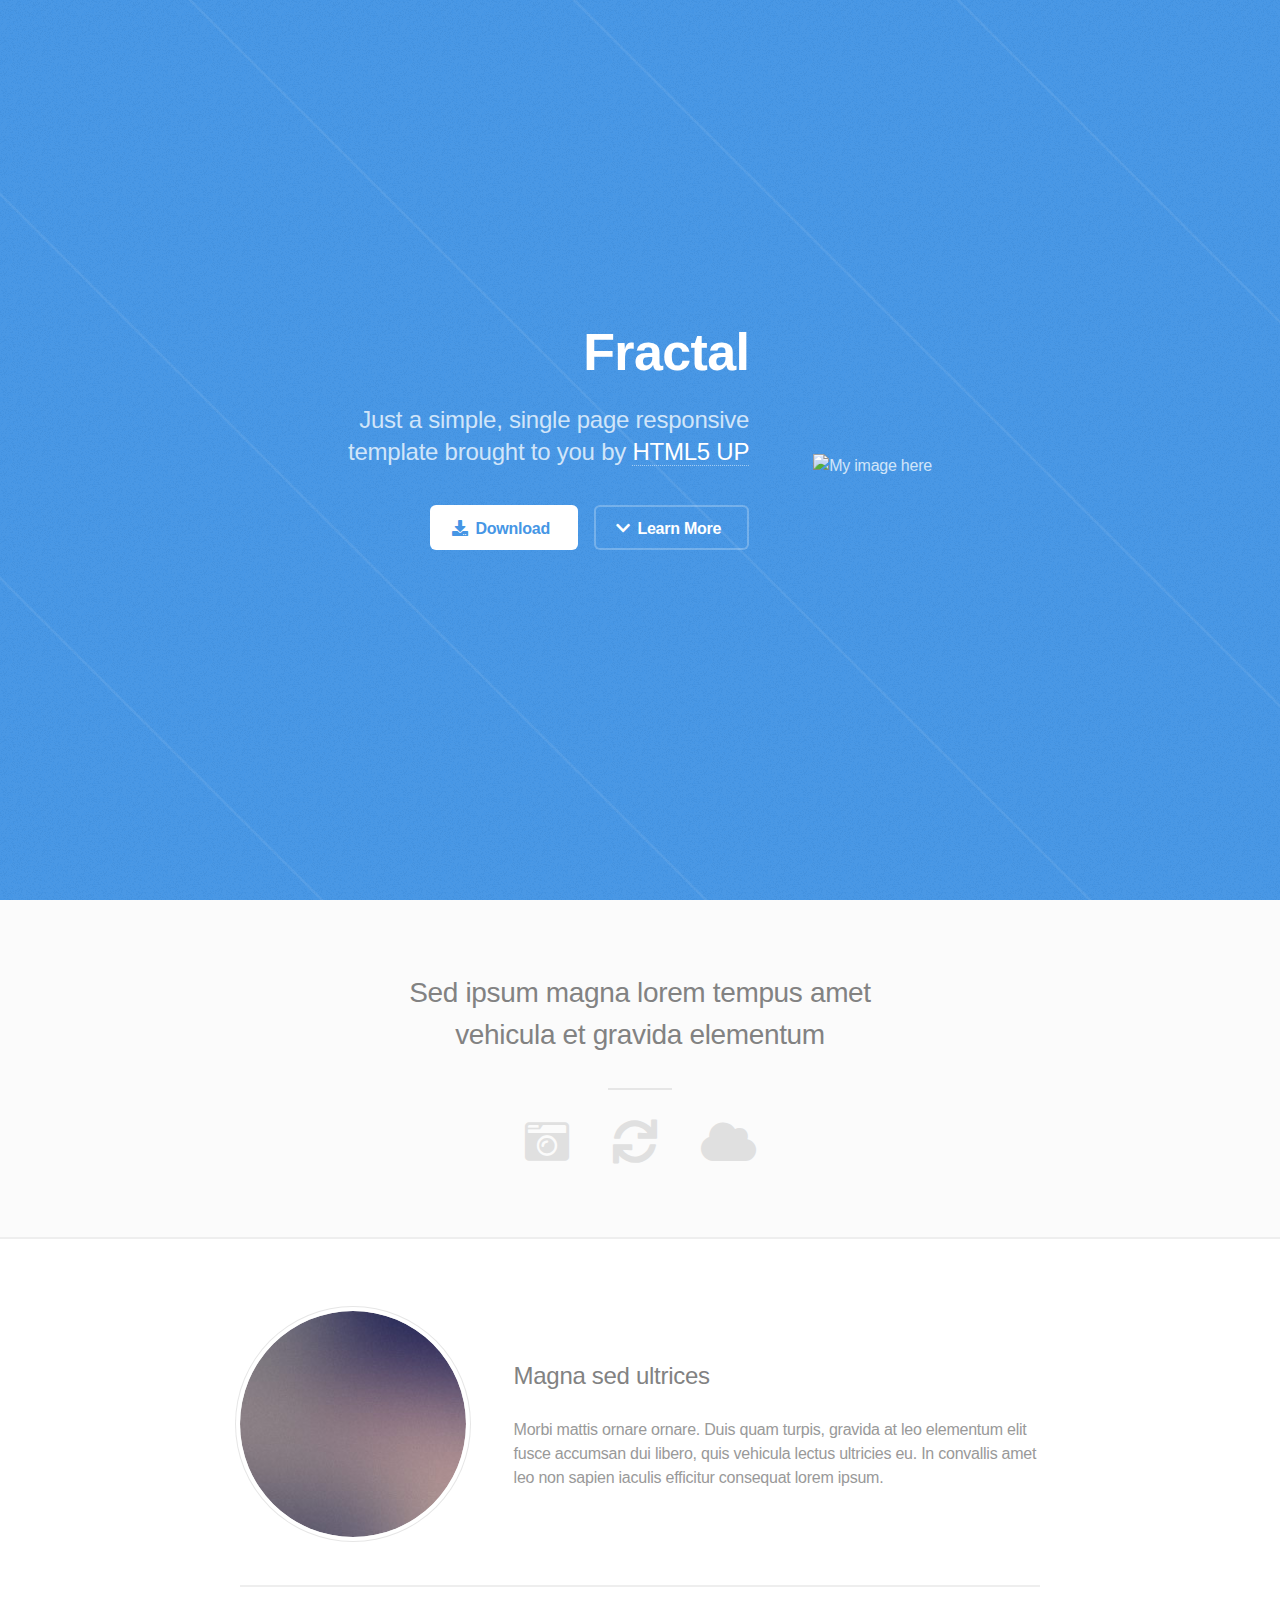
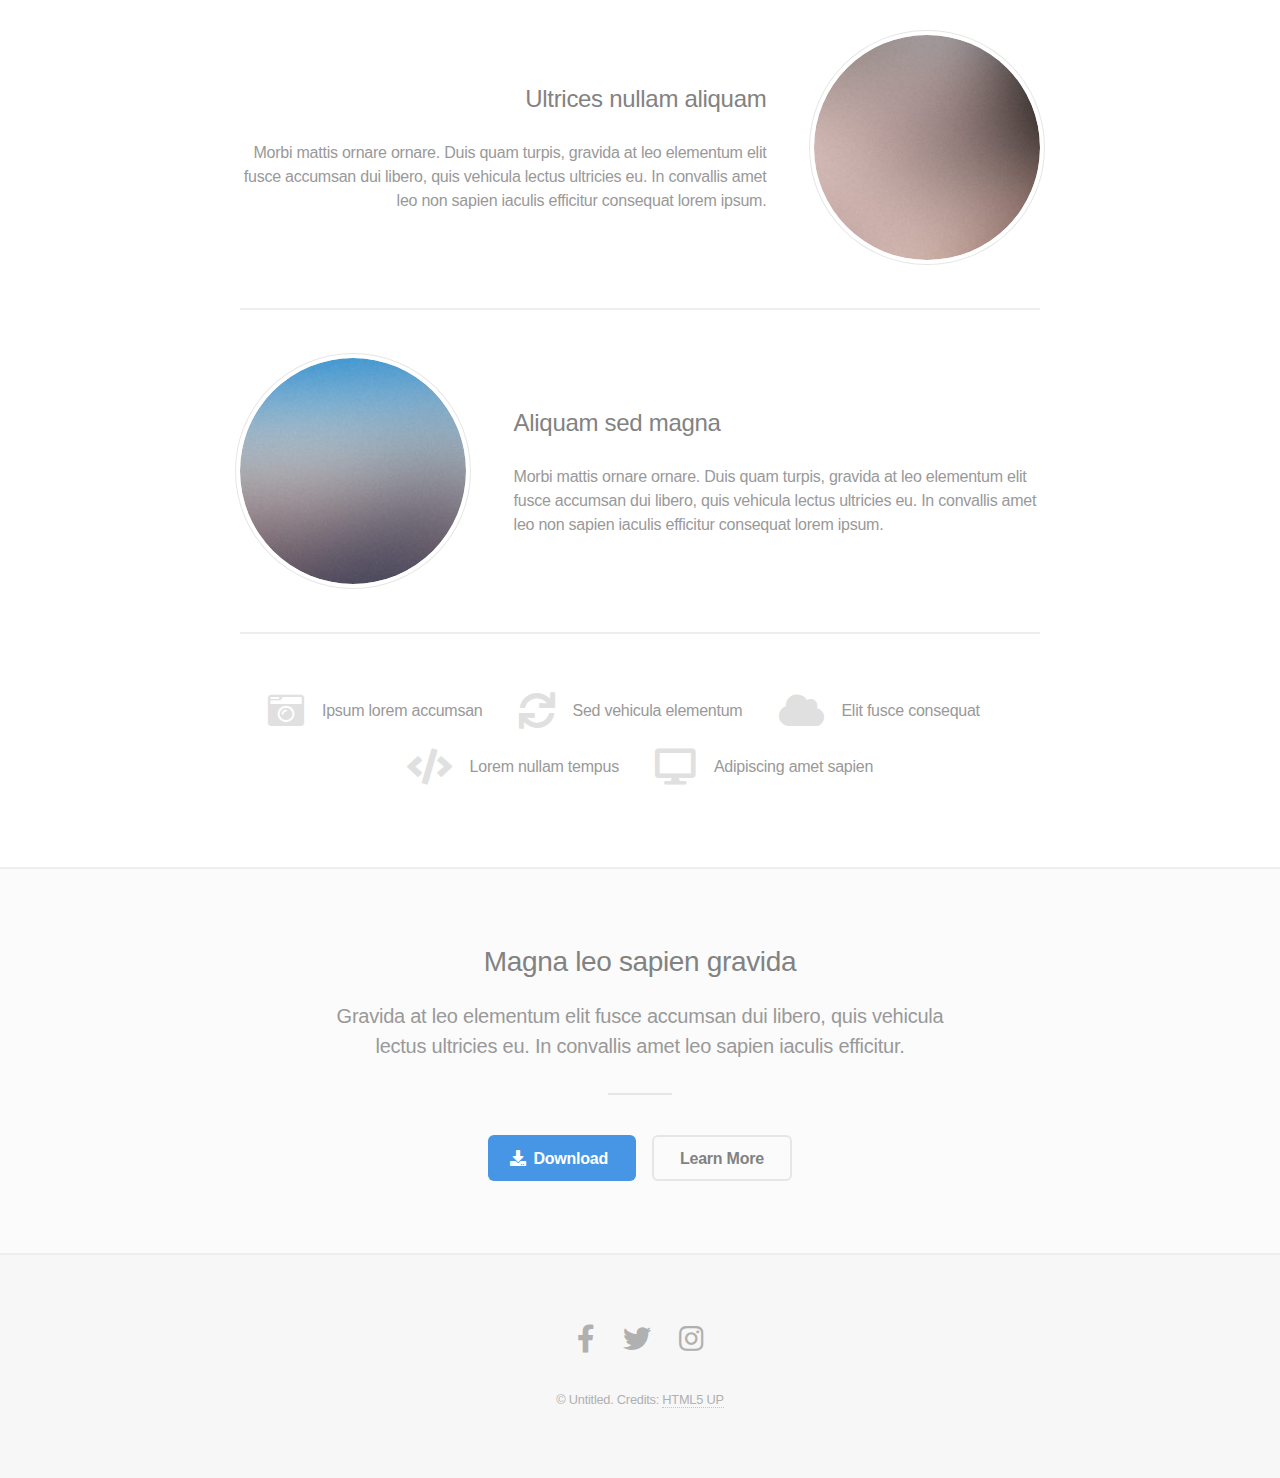
==== commit e5b43a1a: "need an image of myself" ====
--- a/html5up-fractal/index.html
+++ b/html5up-fractal/index.html
@@ -25,7 +25,7 @@
 						<li><a href="#one" class="button icon solid fa-chevron-down scrolly">Learn More</a></li>
 					</ul>
 				</div>
-				<div class=""><div class="inner"><img src="images/screen.jpg" alt="My image here" /></div></div>
+				<div class=""><div class="inner"><img src="" alt="My image here" /></div></div>
 			</header>
 
 		<!-- One -->
